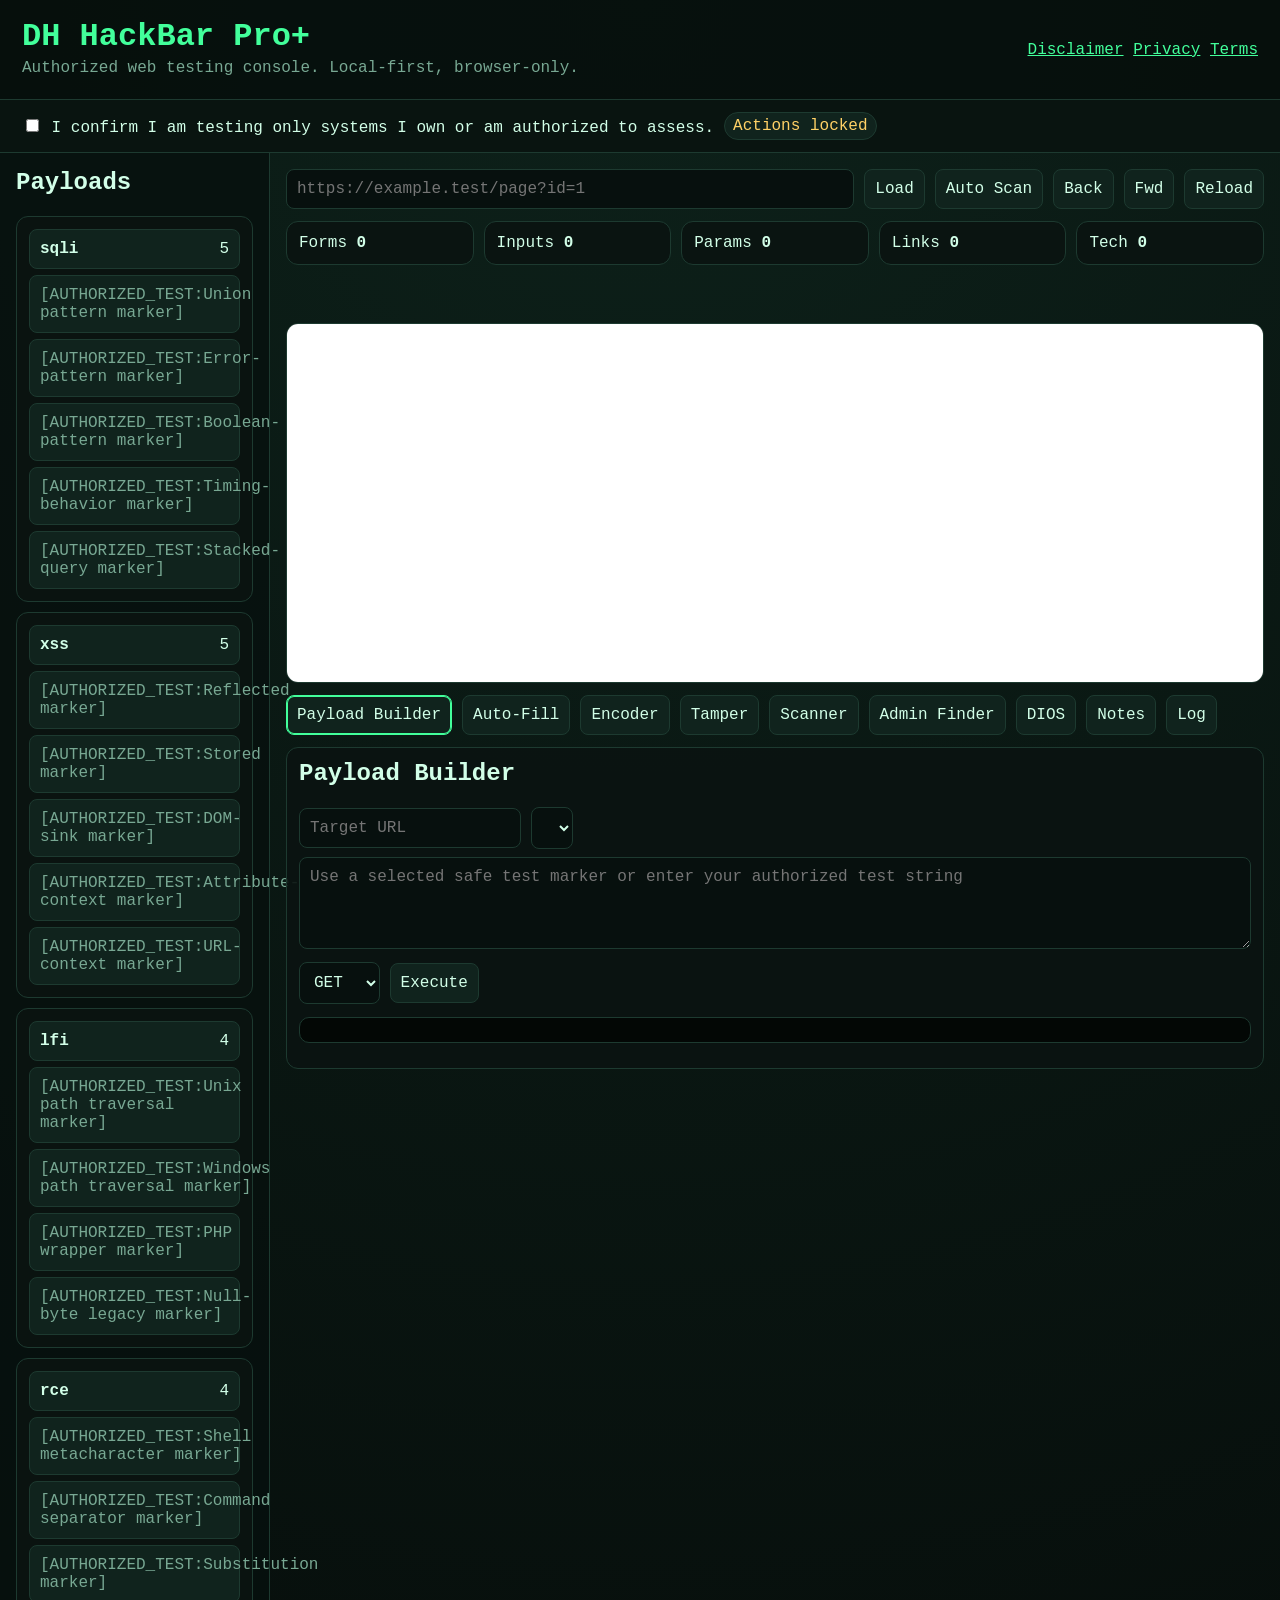
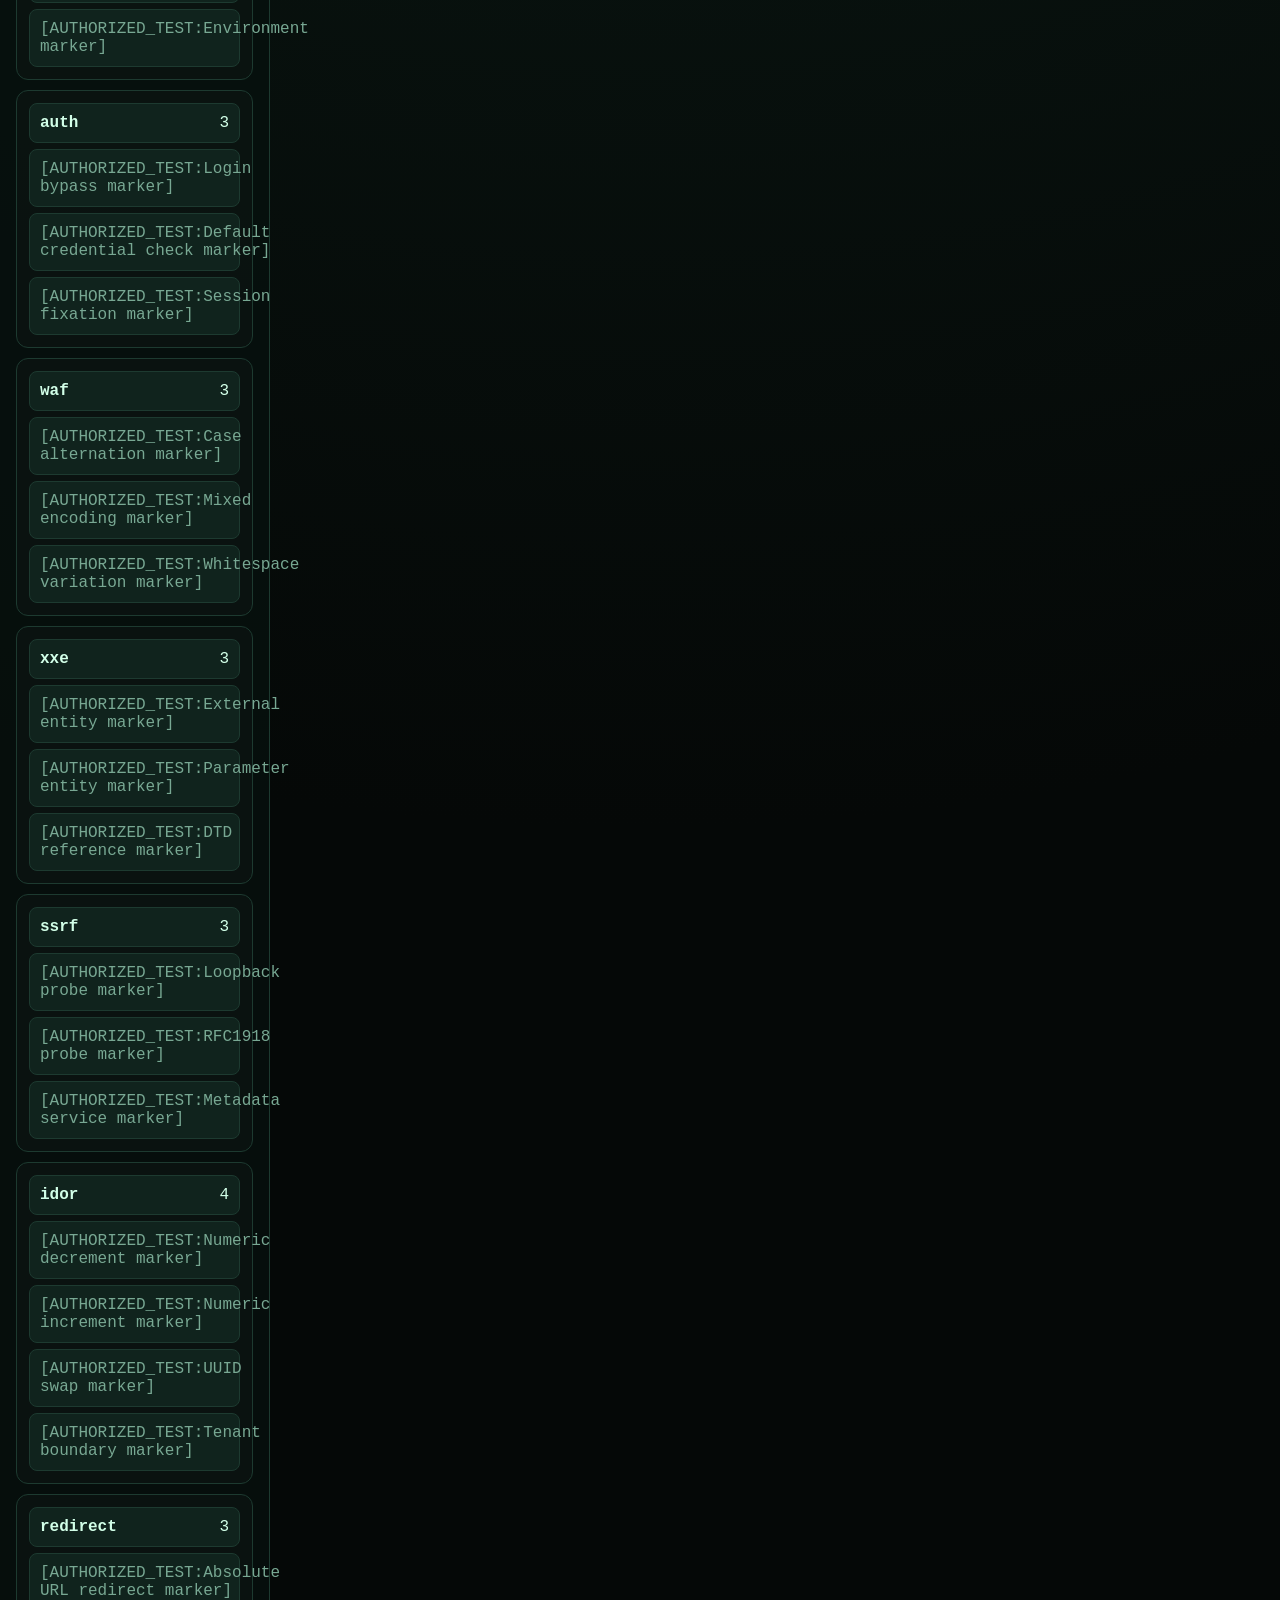
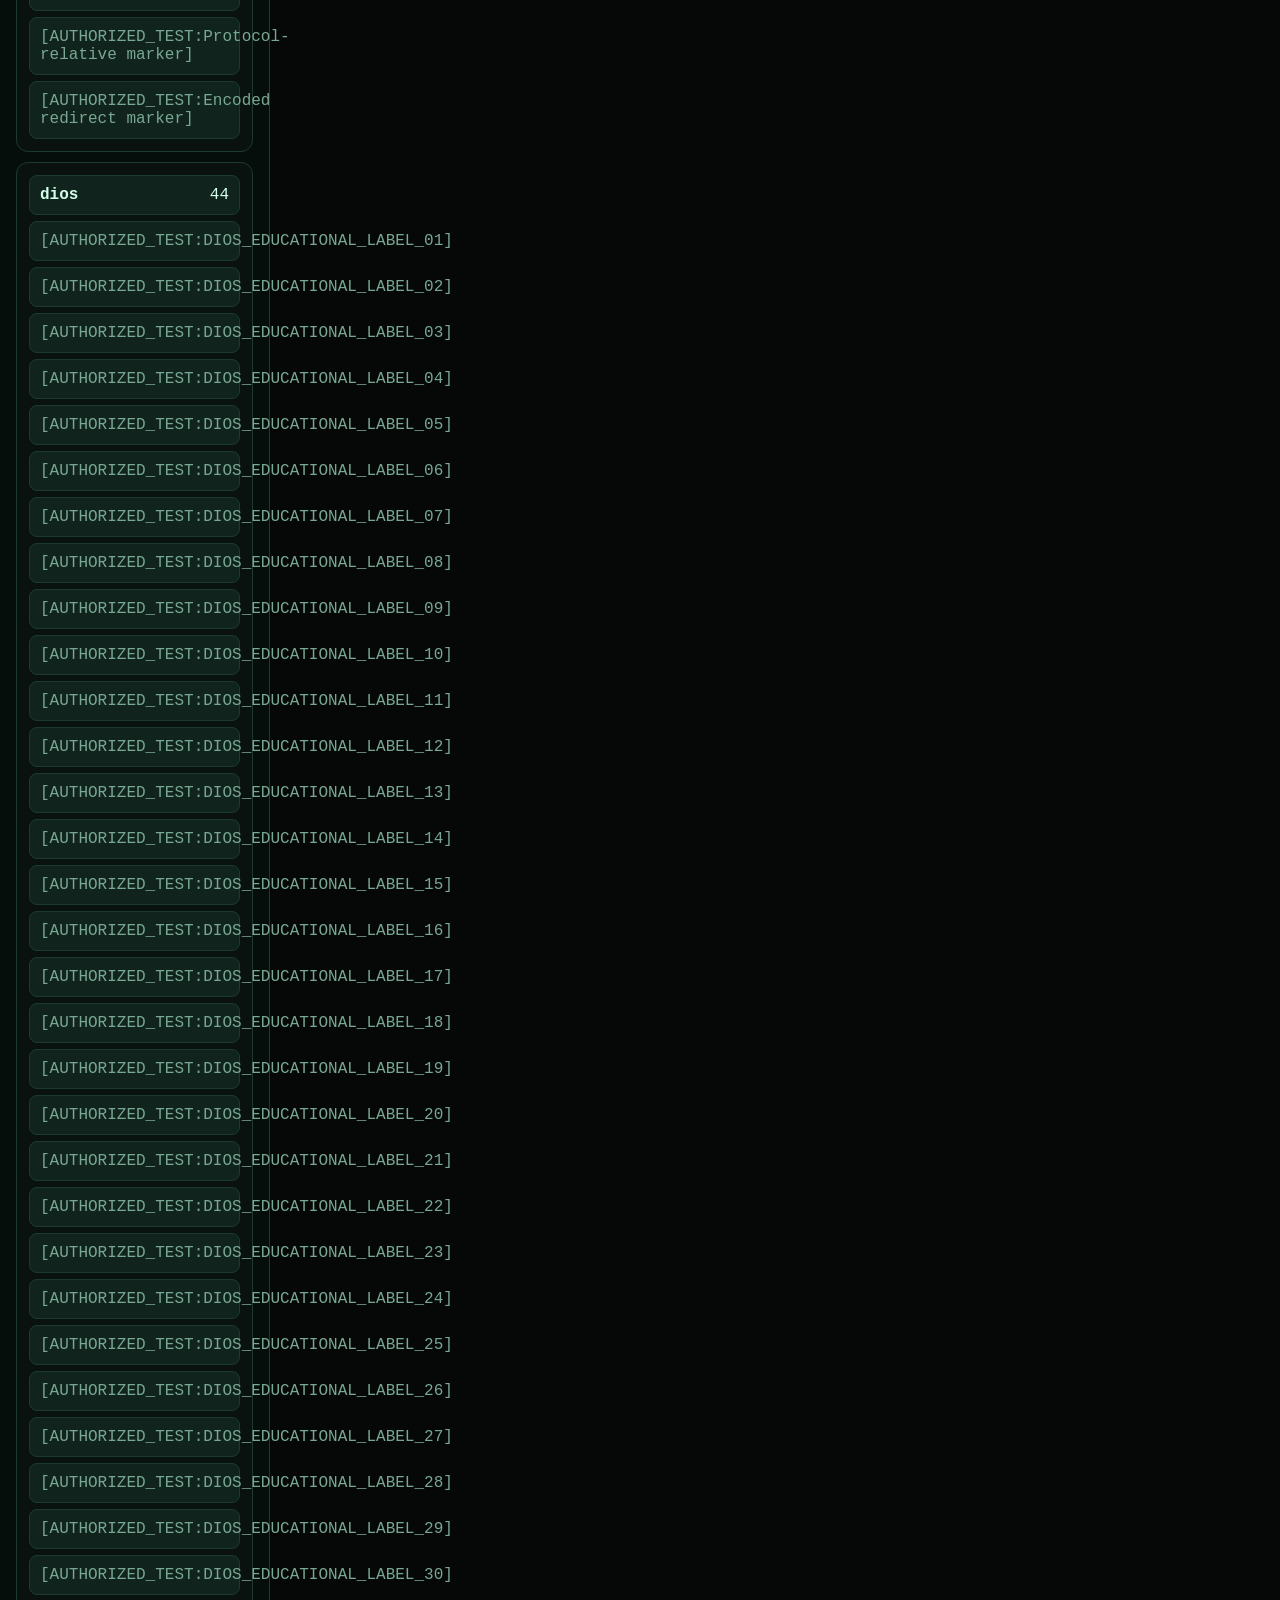
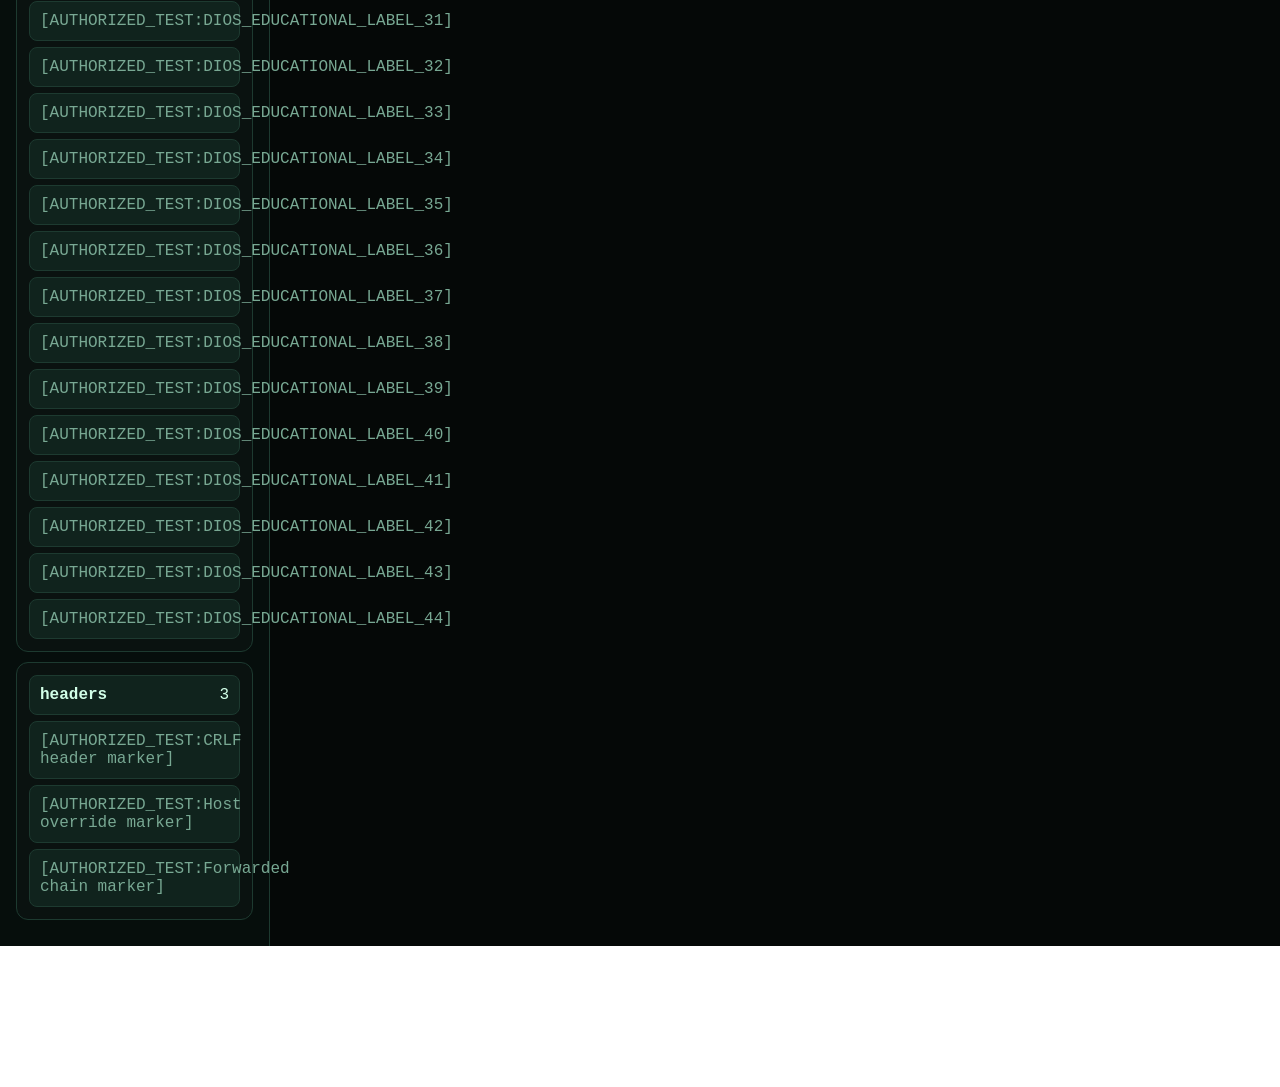
==== index.html @ 28a416cf "Flatten project directory and update README usage terms" ====
<!doctype html>
<html lang="en">
<head>
  <meta charset="utf-8" />
  <meta name="viewport" content="width=device-width, initial-scale=1" />
  <title>DH HackBar Pro+ — Authorized Testing Console</title>
  <link rel="stylesheet" href="css/app.css" />
</head>
<body>
  <header class="app-header">
    <div>
      <h1>DH HackBar Pro+</h1>
      <p>Authorized web testing console. Local-first, browser-only.</p>
    </div>
    <nav>
      <a href="pages/disclaimer.html" target="_blank">Disclaimer</a>
      <a href="pages/privacy.html" target="_blank">Privacy</a>
      <a href="pages/terms.html" target="_blank">Terms</a>
    </nav>
  </header>

  <section class="consent-bar">
    <label><input id="authorizedToggle" type="checkbox" /> I confirm I am testing only systems I own or am authorized to assess.</label>
    <span id="consentState" class="tag warn">Actions locked</span>
  </section>

  <main class="layout">
    <aside class="sidebar">
      <h2>Payloads</h2>
      <div id="payloadCategories"></div>
    </aside>

    <section class="workspace">
      <div class="toolbar">
        <input id="urlInput" type="url" placeholder="https://example.test/page?id=1" />
        <button id="loadBtn">Load</button>
        <button id="scanBtn">Auto Scan</button>
        <button id="backBtn">Back</button>
        <button id="fwdBtn">Fwd</button>
        <button id="reloadBtn">Reload</button>
      </div>

      <div class="status-grid">
        <span>Forms <b id="countForms">0</b></span>
        <span>Inputs <b id="countInputs">0</b></span>
        <span>Params <b id="countParams">0</b></span>
        <span>Links <b id="countLinks">0</b></span>
        <span>Tech <b id="countTech">0</b></span>
      </div>

      <div id="detectedBar" class="detected-bar"></div>

      <section class="browser-wrap">
        <iframe id="browserFrame" sandbox="allow-forms allow-scripts allow-same-origin" title="Browser frame"></iframe>
        <div id="scanOverlay" class="overlay hidden">Scanning…</div>
      </section>

      <section class="tabs">
        <button data-tab="payloadBuilder" class="active">Payload Builder</button>
        <button data-tab="autoFill">Auto-Fill</button>
        <button data-tab="encoder">Encoder</button>
        <button data-tab="tamper">Tamper</button>
        <button data-tab="scanner">Scanner</button>
        <button data-tab="adminFinder">Admin Finder</button>
        <button data-tab="dios">DIOS</button>
        <button data-tab="notes">Notes</button>
        <button data-tab="logPanel">Log</button>
      </section>

      <section id="payloadBuilder" class="panel active">
        <h2>Payload Builder</h2>
        <input id="builderUrl" placeholder="Target URL" />
        <select id="paramSelect"></select>
        <textarea id="payloadInput" placeholder="Use a selected safe test marker or enter your authorized test string"></textarea>
        <select id="methodSelect"><option>GET</option><option>POST</option></select>
        <button id="executePayloadBtn">Execute</button>
        <pre id="builderOutput"></pre>
      </section>

      <section id="autoFill" class="panel">
        <h2>Auto-Fill Targets</h2>
        <div id="formsList"></div>
        <div id="paramsList"></div>
      </section>

      <section id="encoder" class="panel">
        <h2>Encoder / Decoder</h2>
        <textarea id="encoderInput" placeholder="Input"></textarea>
        <div class="button-row" id="encoderButtons"></div>
        <textarea id="encoderOutput" placeholder="Output" readonly></textarea>
      </section>

      <section id="tamper" class="panel">
        <h2>Tamper Headers</h2>
        <select id="uaSelect"><option value="">Default browser UA</option><option>Mozilla/5.0 AuthorizedTester</option><option>DH-HackBar-Pro-Plus/1.0</option></select>
        <input id="refererInput" placeholder="Referer" />
        <input id="cookieInput" placeholder="Cookie" />
        <input id="xffInput" placeholder="X-Forwarded-For" />
        <div id="customHeaders"></div>
        <button id="addHeaderBtn">Add custom header</button>
        <button id="saveTamperBtn">Save tamper state</button>
      </section>

      <section id="scanner" class="panel">
        <h2>Scanner</h2>
        <progress id="scanProgress" value="0" max="100"></progress>
        <button id="fuzzBtn">Fuzz selected param with safe markers</button>
        <ul id="findingsList"></ul>
      </section>

      <section id="adminFinder" class="panel">
        <h2>Admin Finder</h2>
        <input id="adminBaseUrl" placeholder="https://example.test" />
        <button id="adminStartBtn">Start authorized path check</button>
        <ul id="adminResults"></ul>
      </section>

      <section id="dios" class="panel">
        <h2>DIOS Library</h2>
        <p class="muted">This build includes non-executing educational labels rather than live dump queries.</p>
        <div id="diosList"></div>
      </section>

      <section id="notes" class="panel">
        <h2>Notes</h2>
        <input id="noteTitle" placeholder="Title" />
        <textarea id="noteContent" placeholder="Observation notes"></textarea>
        <button id="saveNoteBtn">Save Note</button>
        <button id="exportNotesBtn">Export Notes</button>
        <div id="notesList"></div>
      </section>

      <section id="logPanel" class="panel">
        <h2>Activity Log</h2>
        <button id="clearLogBtn">Clear</button>
        <button id="exportLogBtn">Export</button>
        <pre id="log"></pre>
      </section>
    </section>
  </main>

  <script src="js/logger.js"></script>
  <script src="js/payloads.js"></script>
  <script src="js/encoder.js"></script>
  <script src="js/core.js"></script>
  <script src="js/tamper.js"></script>
  <script src="js/scanner.js"></script>
  <script src="js/admin-finder.js"></script>
  <script src="js/notes.js"></script>
</body>
</html>
---- css/app.css ----
:root{--bg:#050807;--panel:#0b1311;--panel2:#111b18;--text:#d2ffe8;--muted:#78a893;--accent:#42ff9b;--warn:#ffd166;--err:#ff5c7a;--ok:#61e294;--line:#1d3a30}*{box-sizing:border-box}body{margin:0;background:radial-gradient(circle at top,#0d211a,#050807 42%);color:var(--text);font-family:ui-monospace,SFMono-Regular,Menlo,Consolas,monospace}button,input,textarea,select{font:inherit;border:1px solid var(--line);border-radius:8px;background:#07100e;color:var(--text);padding:10px}button{cursor:pointer;background:#10231d}button:hover,.tabs button.active{border-color:var(--accent);box-shadow:0 0 0 1px var(--accent) inset}.app-header,.consent-bar,.toolbar,.status-grid,.tabs{display:flex;gap:10px;align-items:center}.app-header{justify-content:space-between;padding:18px 22px;border-bottom:1px solid var(--line);background:rgba(6,13,11,.8)}h1{margin:0;color:var(--accent)}h2{margin-top:0}.app-header p{margin:4px 0;color:var(--muted)}a{color:var(--accent)}.consent-bar{padding:12px 22px;background:#091410;border-bottom:1px solid var(--line)}.tag{padding:4px 8px;border-radius:99px;background:#10231d;border:1px solid var(--line)}.warn{color:var(--warn)}.layout{display:grid;grid-template-columns:270px 1fr;min-height:calc(100vh - 108px)}.sidebar{border-right:1px solid var(--line);padding:16px;background:rgba(7,16,14,.82)}.workspace{padding:16px;min-width:0}.toolbar input{flex:1}.status-grid{display:grid;grid-template-columns:repeat(5,1fr);margin:12px 0}.status-grid span,.panel,.browser-wrap,.sidebar .cat{background:rgba(11,19,17,.9);border:1px solid var(--line);border-radius:12px;padding:12px}.detected-bar{display:flex;gap:8px;flex-wrap:wrap;min-height:34px}.browser-wrap{position:relative;height:360px;margin:12px 0;padding:0;overflow:hidden}iframe{width:100%;height:100%;border:0;background:#fff}.overlay{position:absolute;inset:0;display:grid;place-items:center;background:rgba(0,0,0,.72);font-size:28px;color:var(--accent)}.hidden{display:none}.tabs{flex-wrap:wrap;margin-bottom:12px}.panel{display:none;margin-bottom:16px}.panel.active{display:block}textarea{width:100%;min-height:92px;margin:8px 0}pre{white-space:pre-wrap;background:#030705;border:1px solid var(--line);border-radius:10px;padding:12px;max-height:260px;overflow:auto}.cat{margin-bottom:10px}.cat button{width:100%;display:flex;justify-content:space-between}.payload-item{display:block;width:100%;text-align:left;margin-top:6px;color:var(--muted)}.button-row{display:flex;gap:8px;flex-wrap:wrap}.muted{color:var(--muted)}ul{padding-left:22px}.success{color:var(--ok)}.error{color:var(--err)}.info{color:var(--muted)}.custom-header-row{display:grid;grid-template-columns:1fr 1fr auto;gap:8px;margin:8px 0}@media(max-width:900px){.layout{grid-template-columns:1fr}.sidebar{border-right:0;border-bottom:1px solid var(--line)}.status-grid{grid-template-columns:1fr 1fr}.app-header{display:block}}
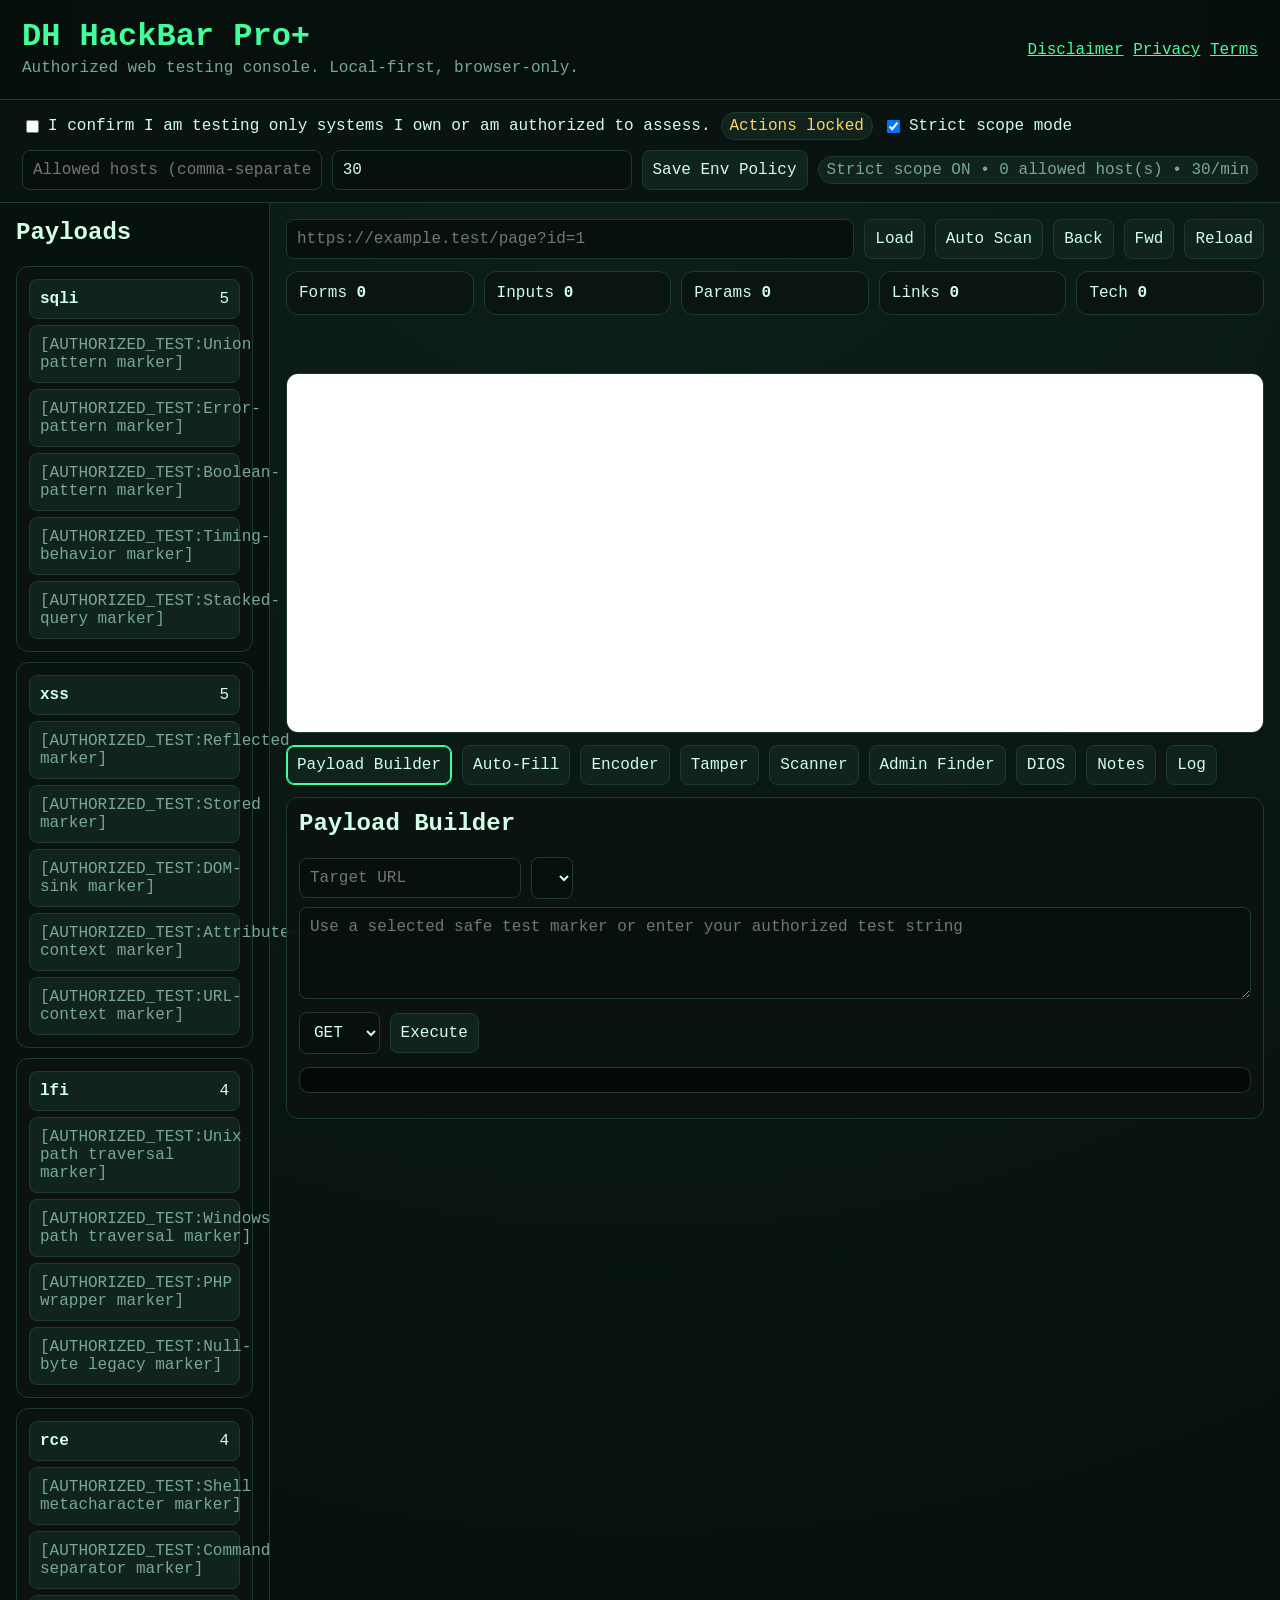
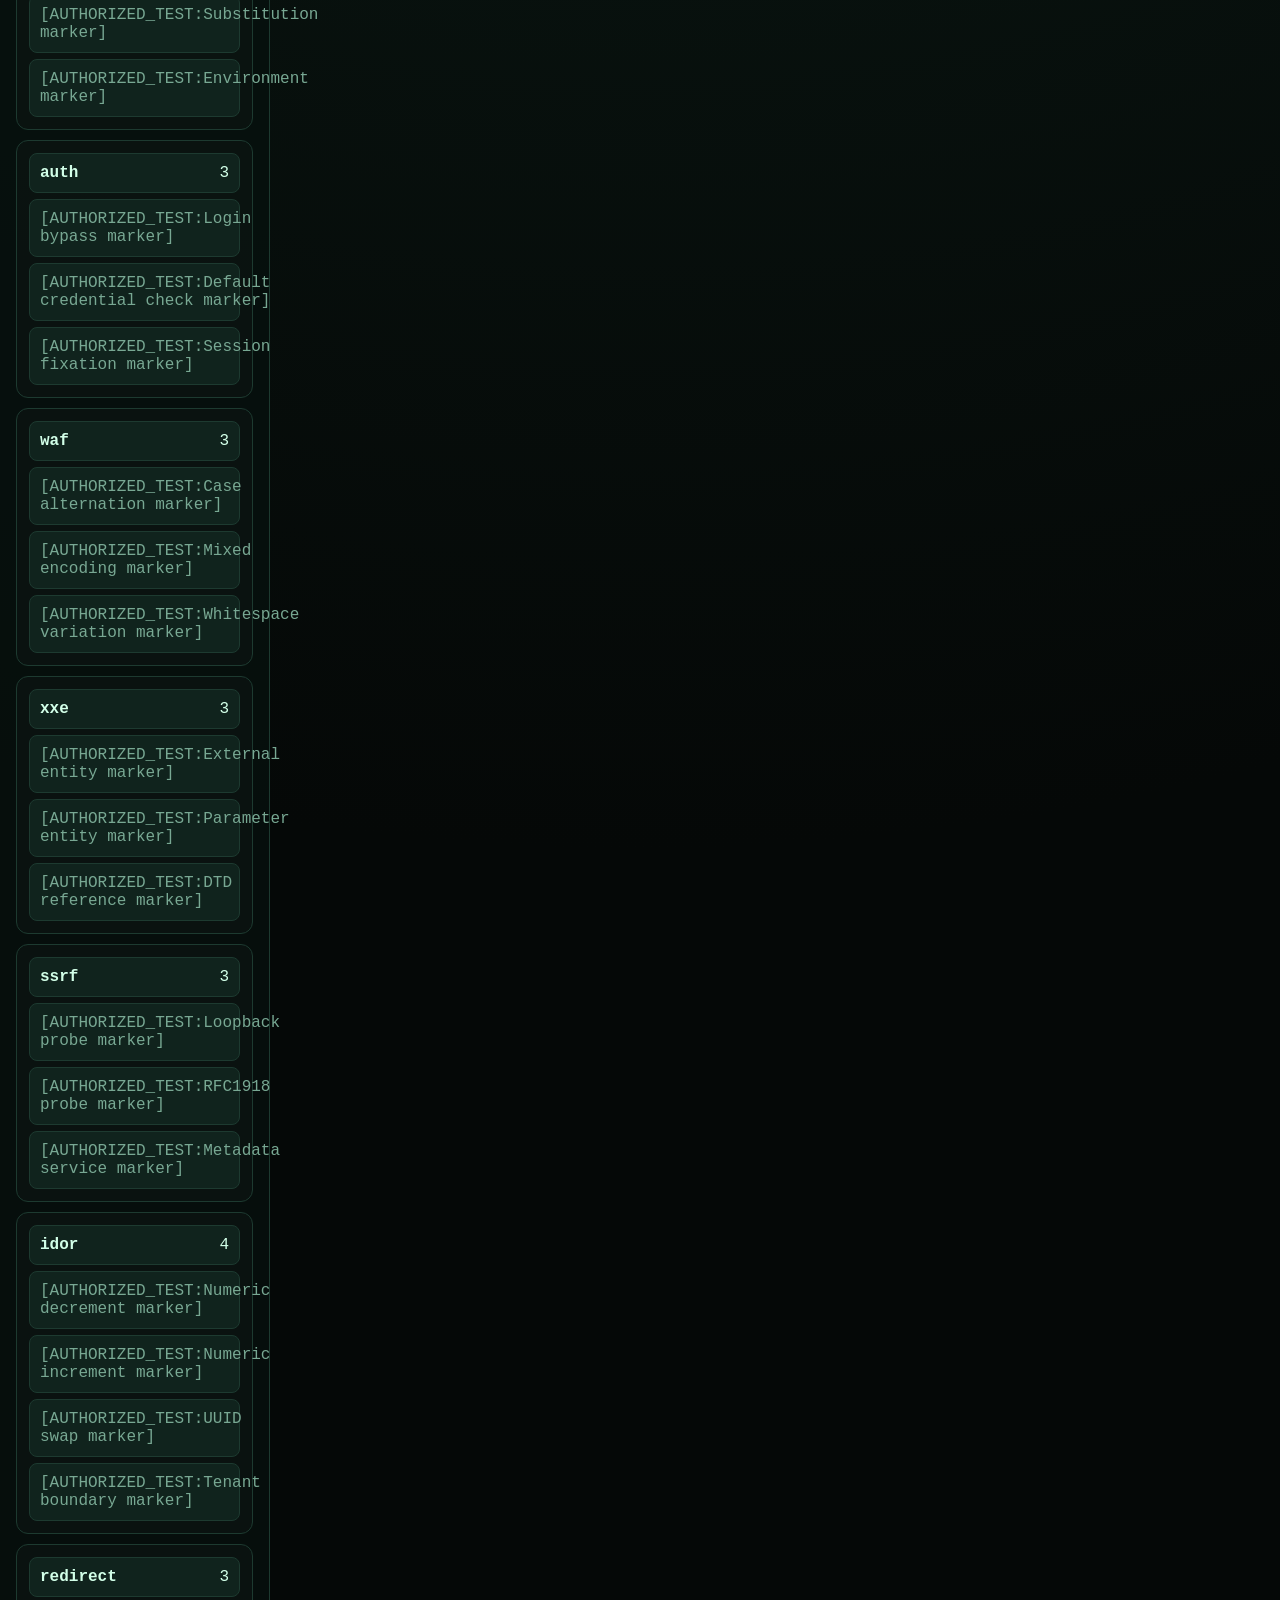
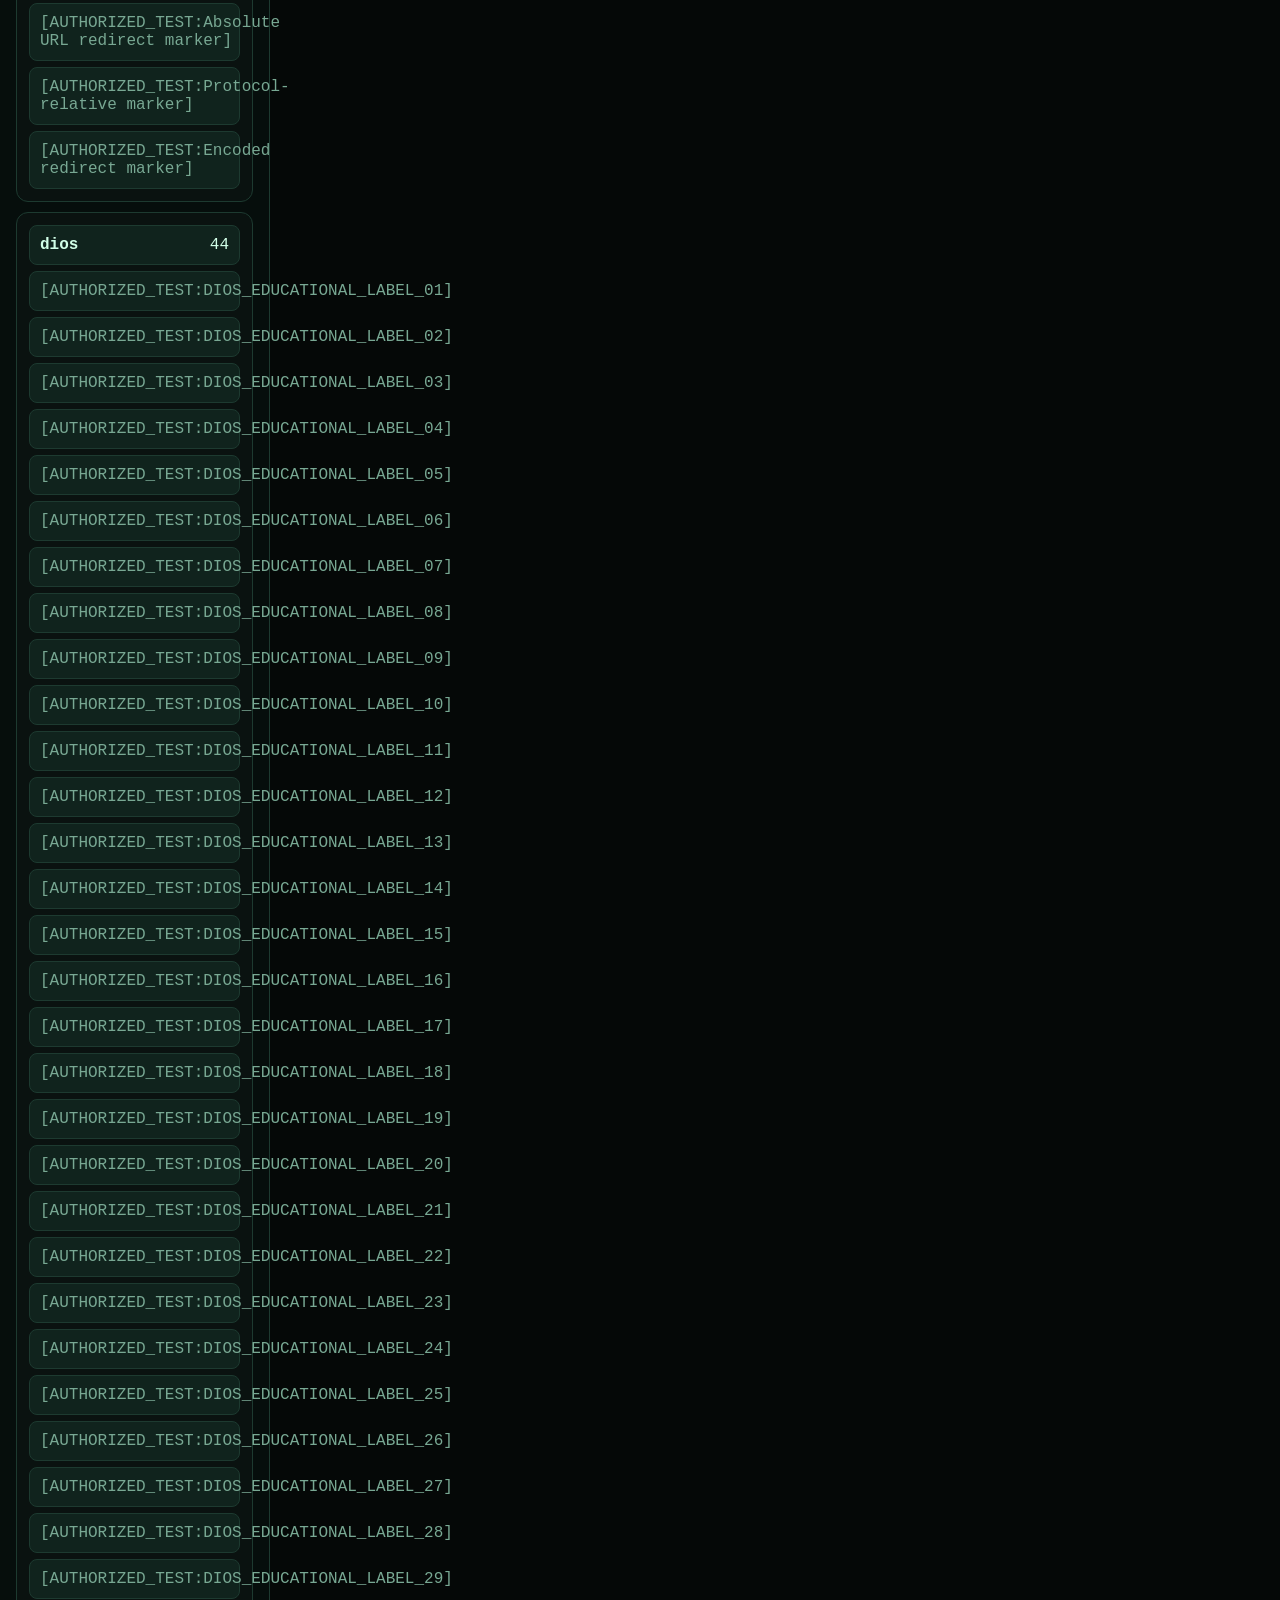
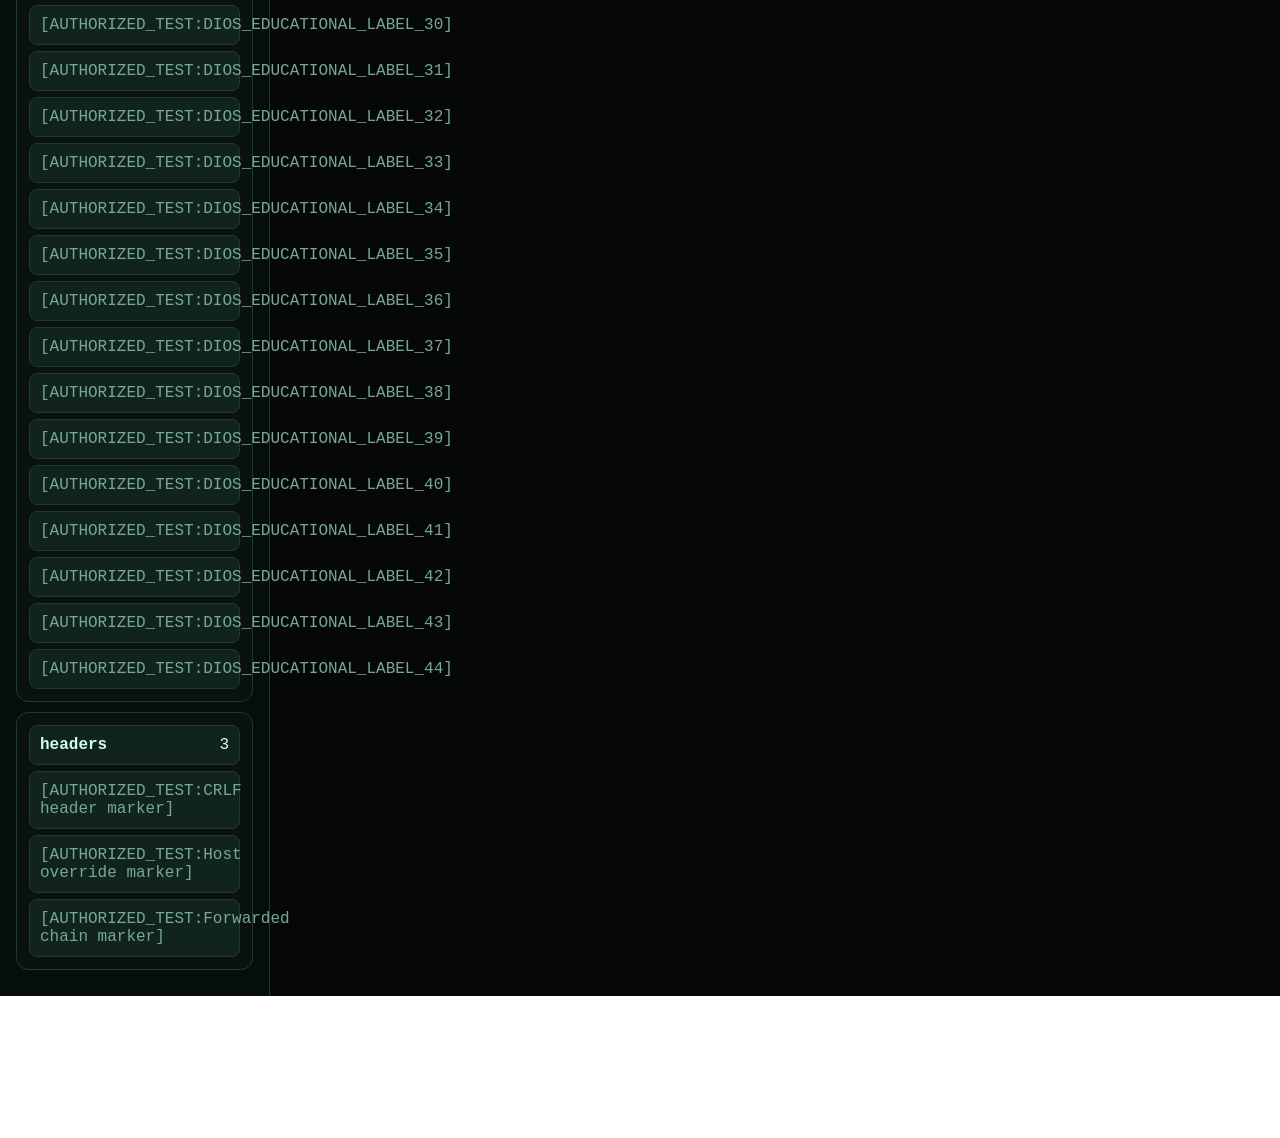
==== commit f2fd715c: "Add strict controlled-environment policy controls and enforcement" ====
--- a/index.html
+++ b/index.html
@@ -22,6 +22,11 @@
   <section class="consent-bar">
     <label><input id="authorizedToggle" type="checkbox" /> I confirm I am testing only systems I own or am authorized to assess.</label>
     <span id="consentState" class="tag warn">Actions locked</span>
+    <label><input id="strictModeToggle" type="checkbox" checked /> Strict scope mode</label>
+    <input id="allowedHostsInput" placeholder="Allowed hosts (comma-separated): example.test, staging.example.test" />
+    <input id="rpmLimitInput" type="number" min="5" max="600" value="30" placeholder="Req/min" />
+    <button id="saveEnvBtn">Save Env Policy</button>
+    <span id="envState" class="tag info">Strict scope ON</span>
   </section>
 
   <main class="layout">
--- a/css/app.css
+++ b/css/app.css
@@ -1 +1,3 @@
 :root{--bg:#050807;--panel:#0b1311;--panel2:#111b18;--text:#d2ffe8;--muted:#78a893;--accent:#42ff9b;--warn:#ffd166;--err:#ff5c7a;--ok:#61e294;--line:#1d3a30}*{box-sizing:border-box}body{margin:0;background:radial-gradient(circle at top,#0d211a,#050807 42%);color:var(--text);font-family:ui-monospace,SFMono-Regular,Menlo,Consolas,monospace}button,input,textarea,select{font:inherit;border:1px solid var(--line);border-radius:8px;background:#07100e;color:var(--text);padding:10px}button{cursor:pointer;background:#10231d}button:hover,.tabs button.active{border-color:var(--accent);box-shadow:0 0 0 1px var(--accent) inset}.app-header,.consent-bar,.toolbar,.status-grid,.tabs{display:flex;gap:10px;align-items:center}.app-header{justify-content:space-between;padding:18px 22px;border-bottom:1px solid var(--line);background:rgba(6,13,11,.8)}h1{margin:0;color:var(--accent)}h2{margin-top:0}.app-header p{margin:4px 0;color:var(--muted)}a{color:var(--accent)}.consent-bar{padding:12px 22px;background:#091410;border-bottom:1px solid var(--line)}.tag{padding:4px 8px;border-radius:99px;background:#10231d;border:1px solid var(--line)}.warn{color:var(--warn)}.layout{display:grid;grid-template-columns:270px 1fr;min-height:calc(100vh - 108px)}.sidebar{border-right:1px solid var(--line);padding:16px;background:rgba(7,16,14,.82)}.workspace{padding:16px;min-width:0}.toolbar input{flex:1}.status-grid{display:grid;grid-template-columns:repeat(5,1fr);margin:12px 0}.status-grid span,.panel,.browser-wrap,.sidebar .cat{background:rgba(11,19,17,.9);border:1px solid var(--line);border-radius:12px;padding:12px}.detected-bar{display:flex;gap:8px;flex-wrap:wrap;min-height:34px}.browser-wrap{position:relative;height:360px;margin:12px 0;padding:0;overflow:hidden}iframe{width:100%;height:100%;border:0;background:#fff}.overlay{position:absolute;inset:0;display:grid;place-items:center;background:rgba(0,0,0,.72);font-size:28px;color:var(--accent)}.hidden{display:none}.tabs{flex-wrap:wrap;margin-bottom:12px}.panel{display:none;margin-bottom:16px}.panel.active{display:block}textarea{width:100%;min-height:92px;margin:8px 0}pre{white-space:pre-wrap;background:#030705;border:1px solid var(--line);border-radius:10px;padding:12px;max-height:260px;overflow:auto}.cat{margin-bottom:10px}.cat button{width:100%;display:flex;justify-content:space-between}.payload-item{display:block;width:100%;text-align:left;margin-top:6px;color:var(--muted)}.button-row{display:flex;gap:8px;flex-wrap:wrap}.muted{color:var(--muted)}ul{padding-left:22px}.success{color:var(--ok)}.error{color:var(--err)}.info{color:var(--muted)}.custom-header-row{display:grid;grid-template-columns:1fr 1fr auto;gap:8px;margin:8px 0}@media(max-width:900px){.layout{grid-template-columns:1fr}.sidebar{border-right:0;border-bottom:1px solid var(--line)}.status-grid{grid-template-columns:1fr 1fr}.app-header{display:block}}
+
+.consent-bar input[type="url"],.consent-bar input[type="number"],.consent-bar input[type="text"],#allowedHostsInput{min-width:260px;flex:1}.consent-bar label{display:flex;align-items:center;gap:6px}.consent-bar{flex-wrap:wrap}
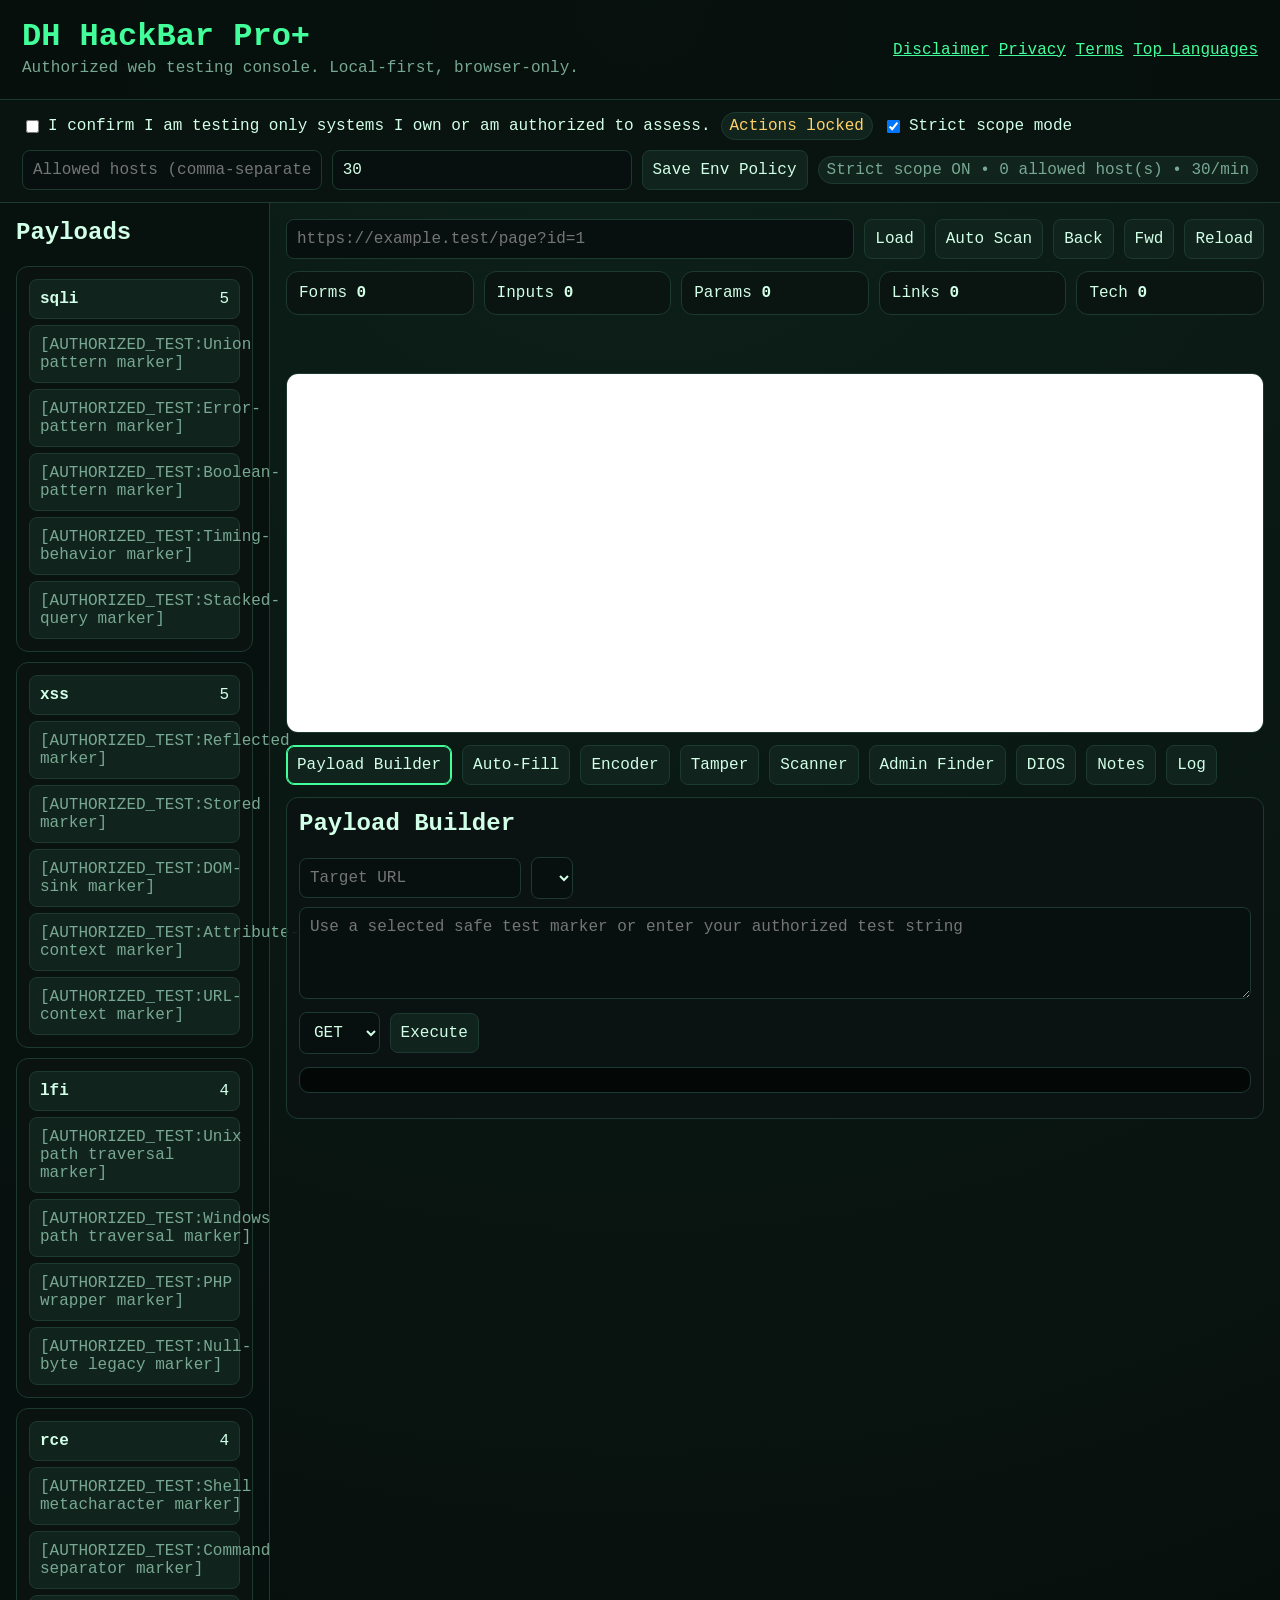
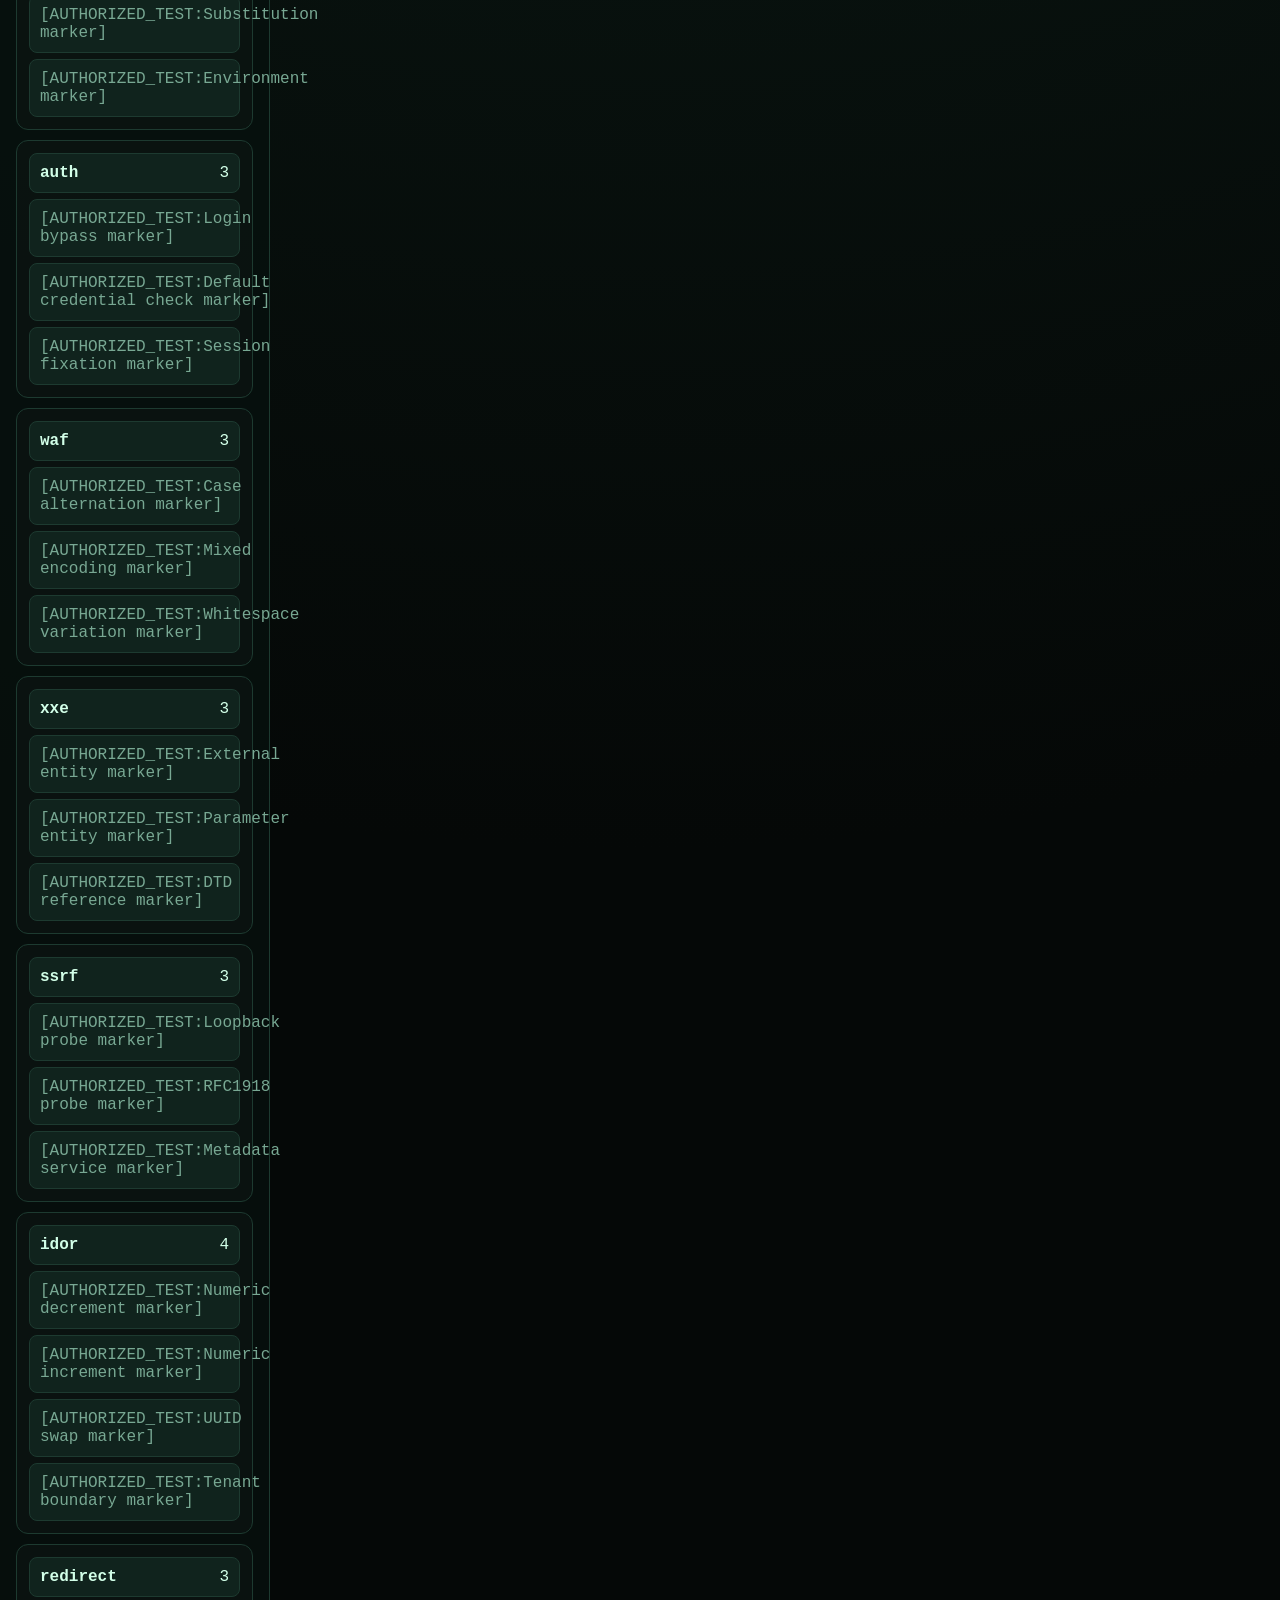
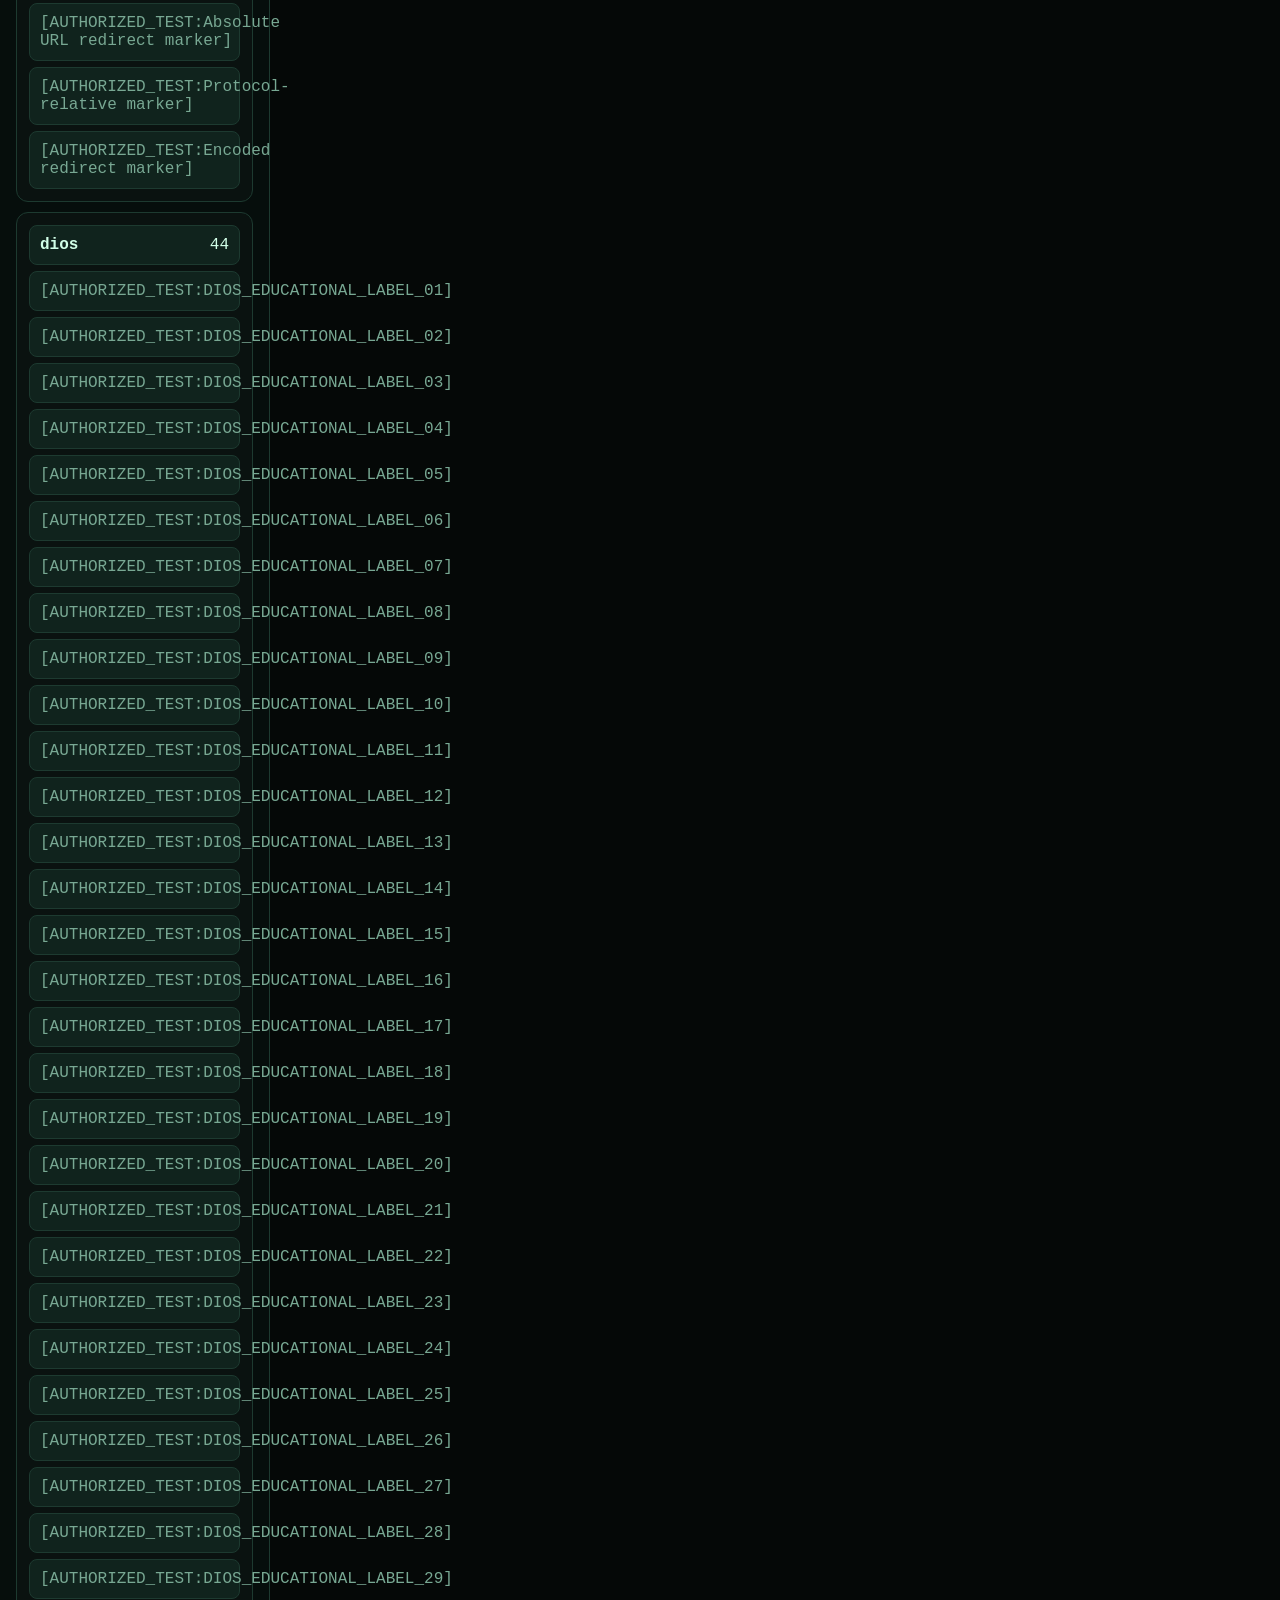
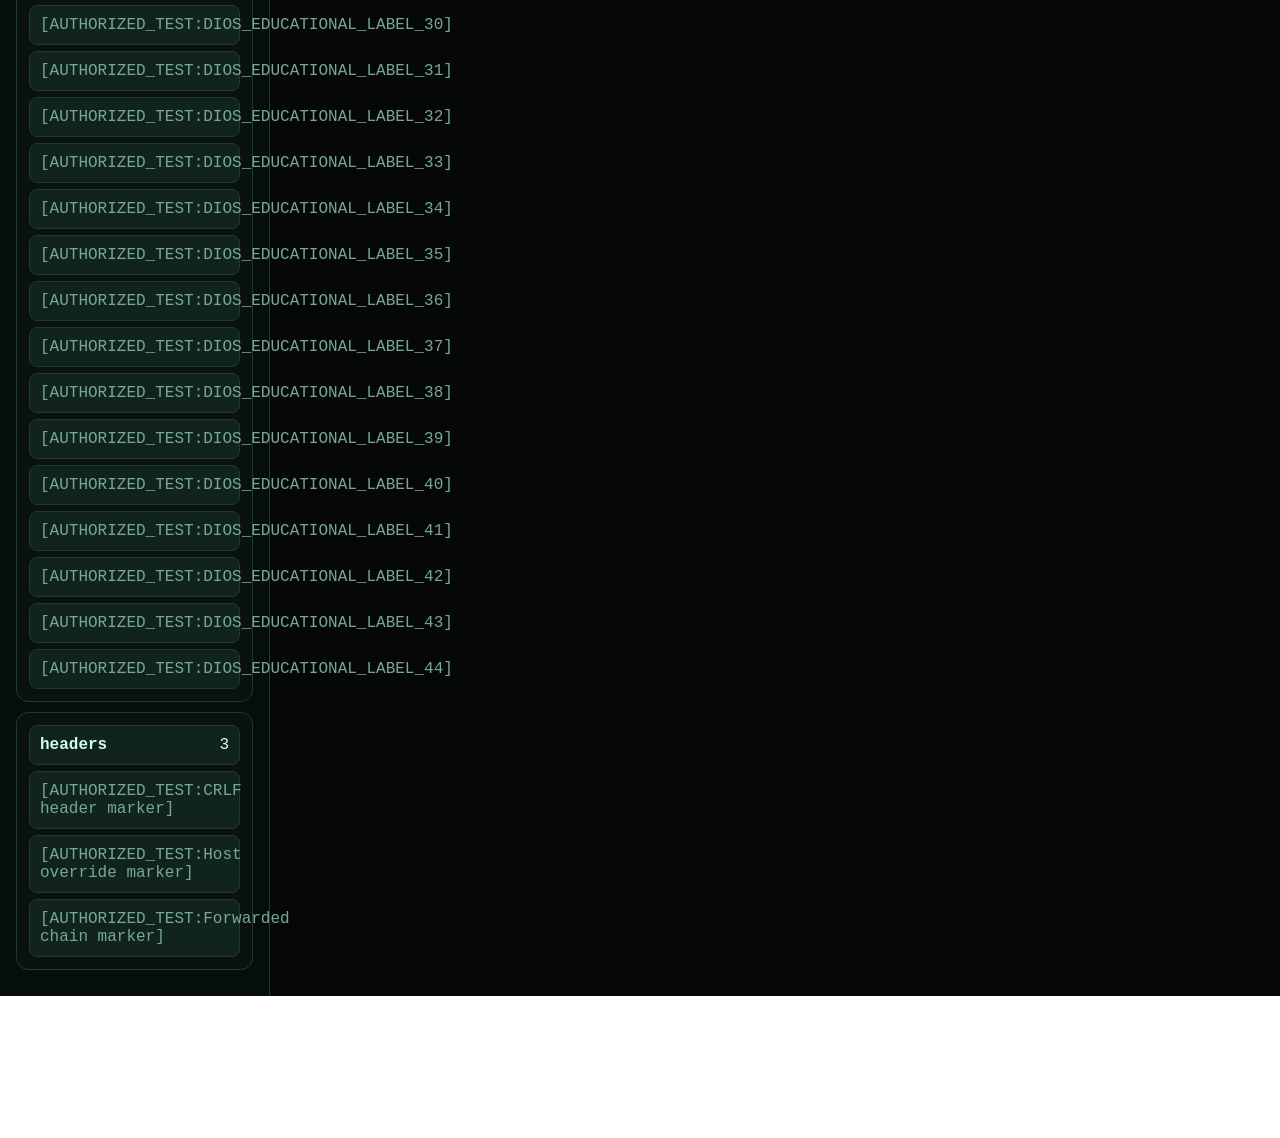
==== commit 99011ede: "Prepare Vercel deployment with clean routes and languages page" ====
--- a/index.html
+++ b/index.html
@@ -16,6 +16,7 @@
       <a href="pages/disclaimer.html" target="_blank">Disclaimer</a>
       <a href="pages/privacy.html" target="_blank">Privacy</a>
       <a href="pages/terms.html" target="_blank">Terms</a>
+      <a href="/languages" target="_blank">Top Languages</a>
     </nav>
   </header>
 
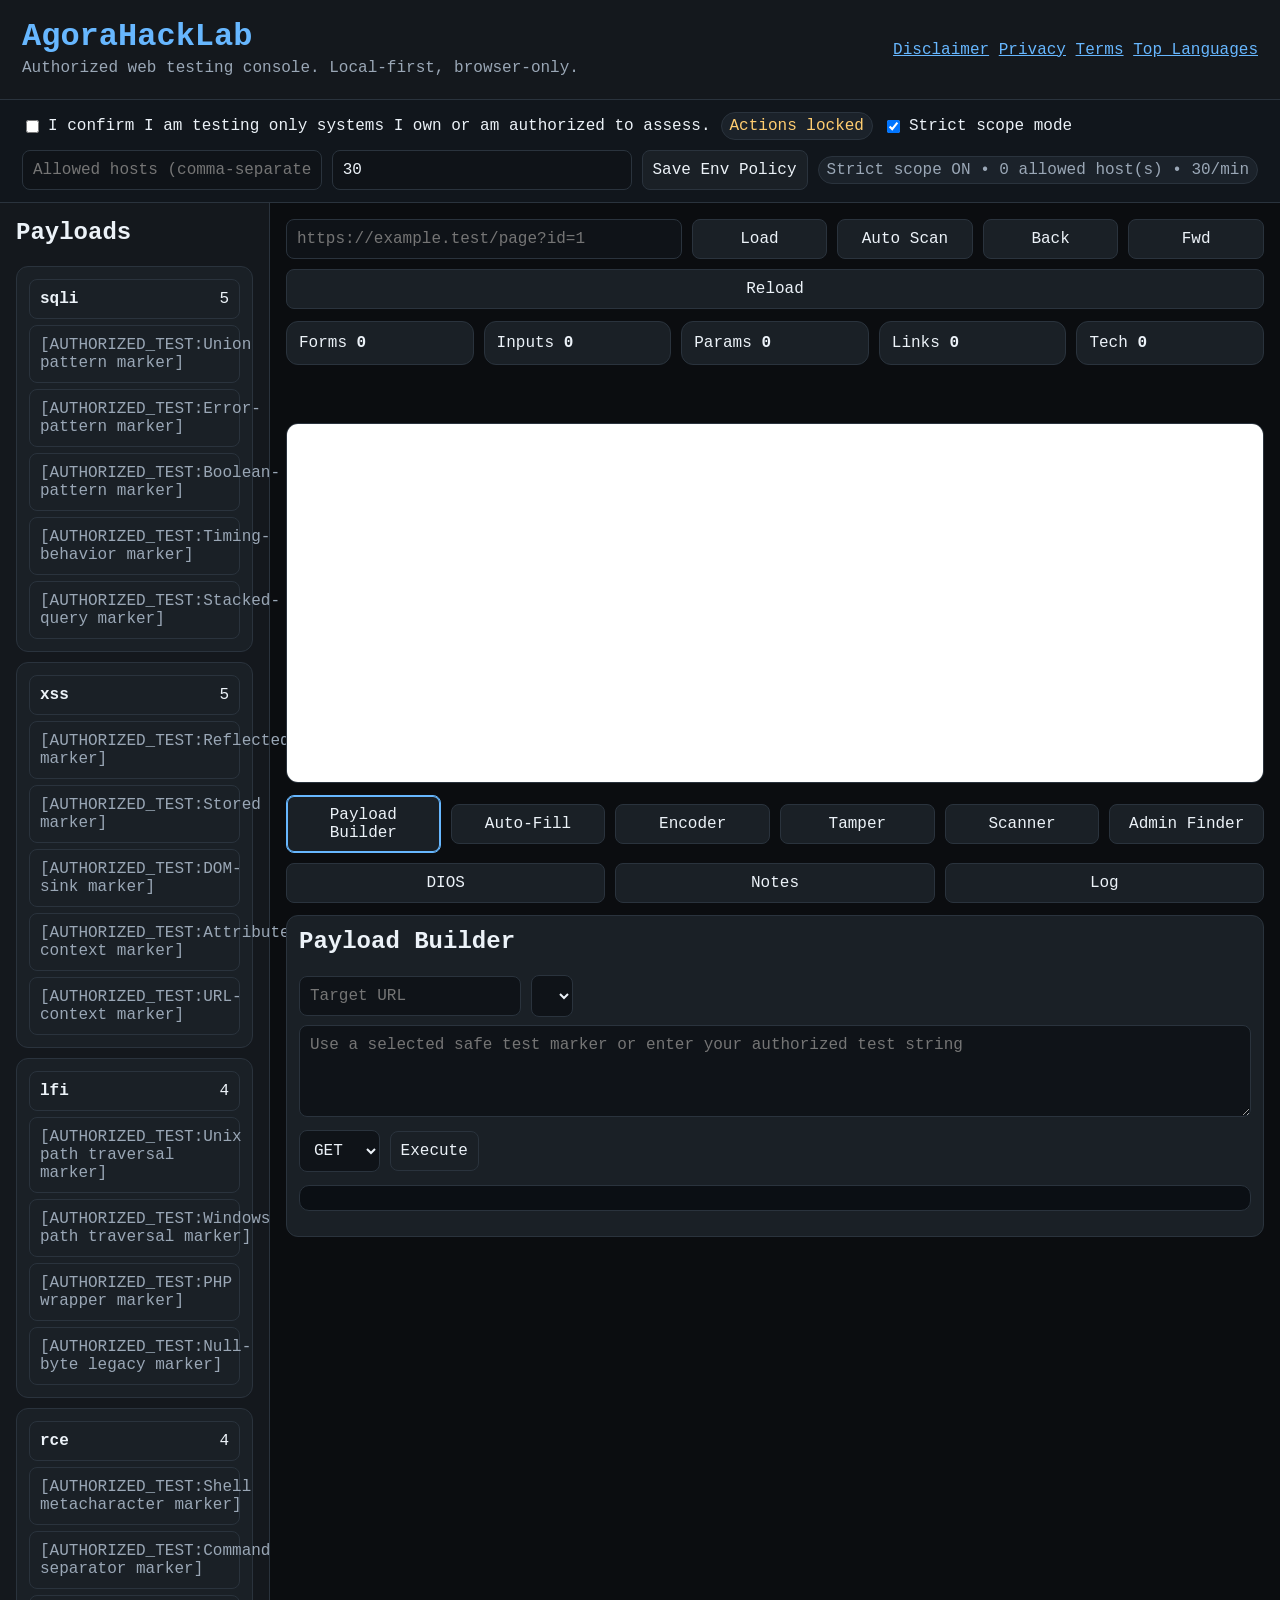
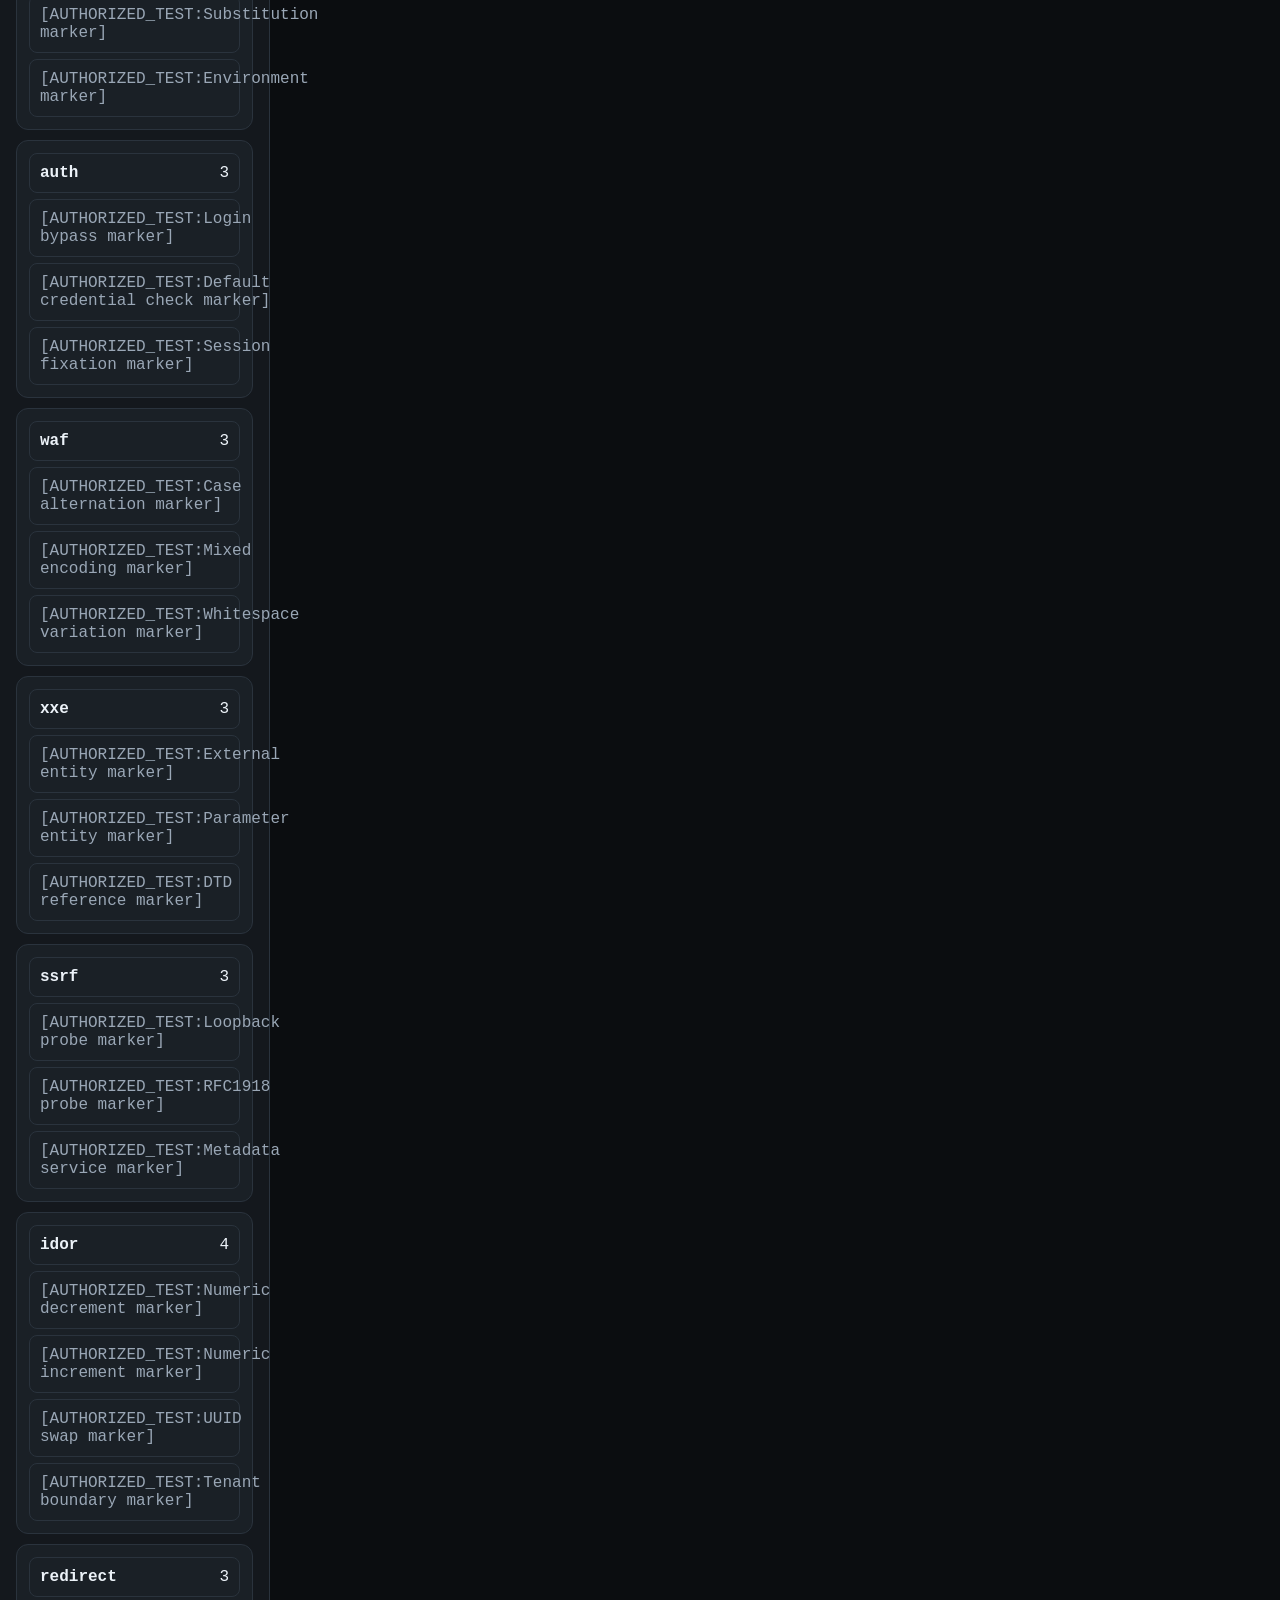
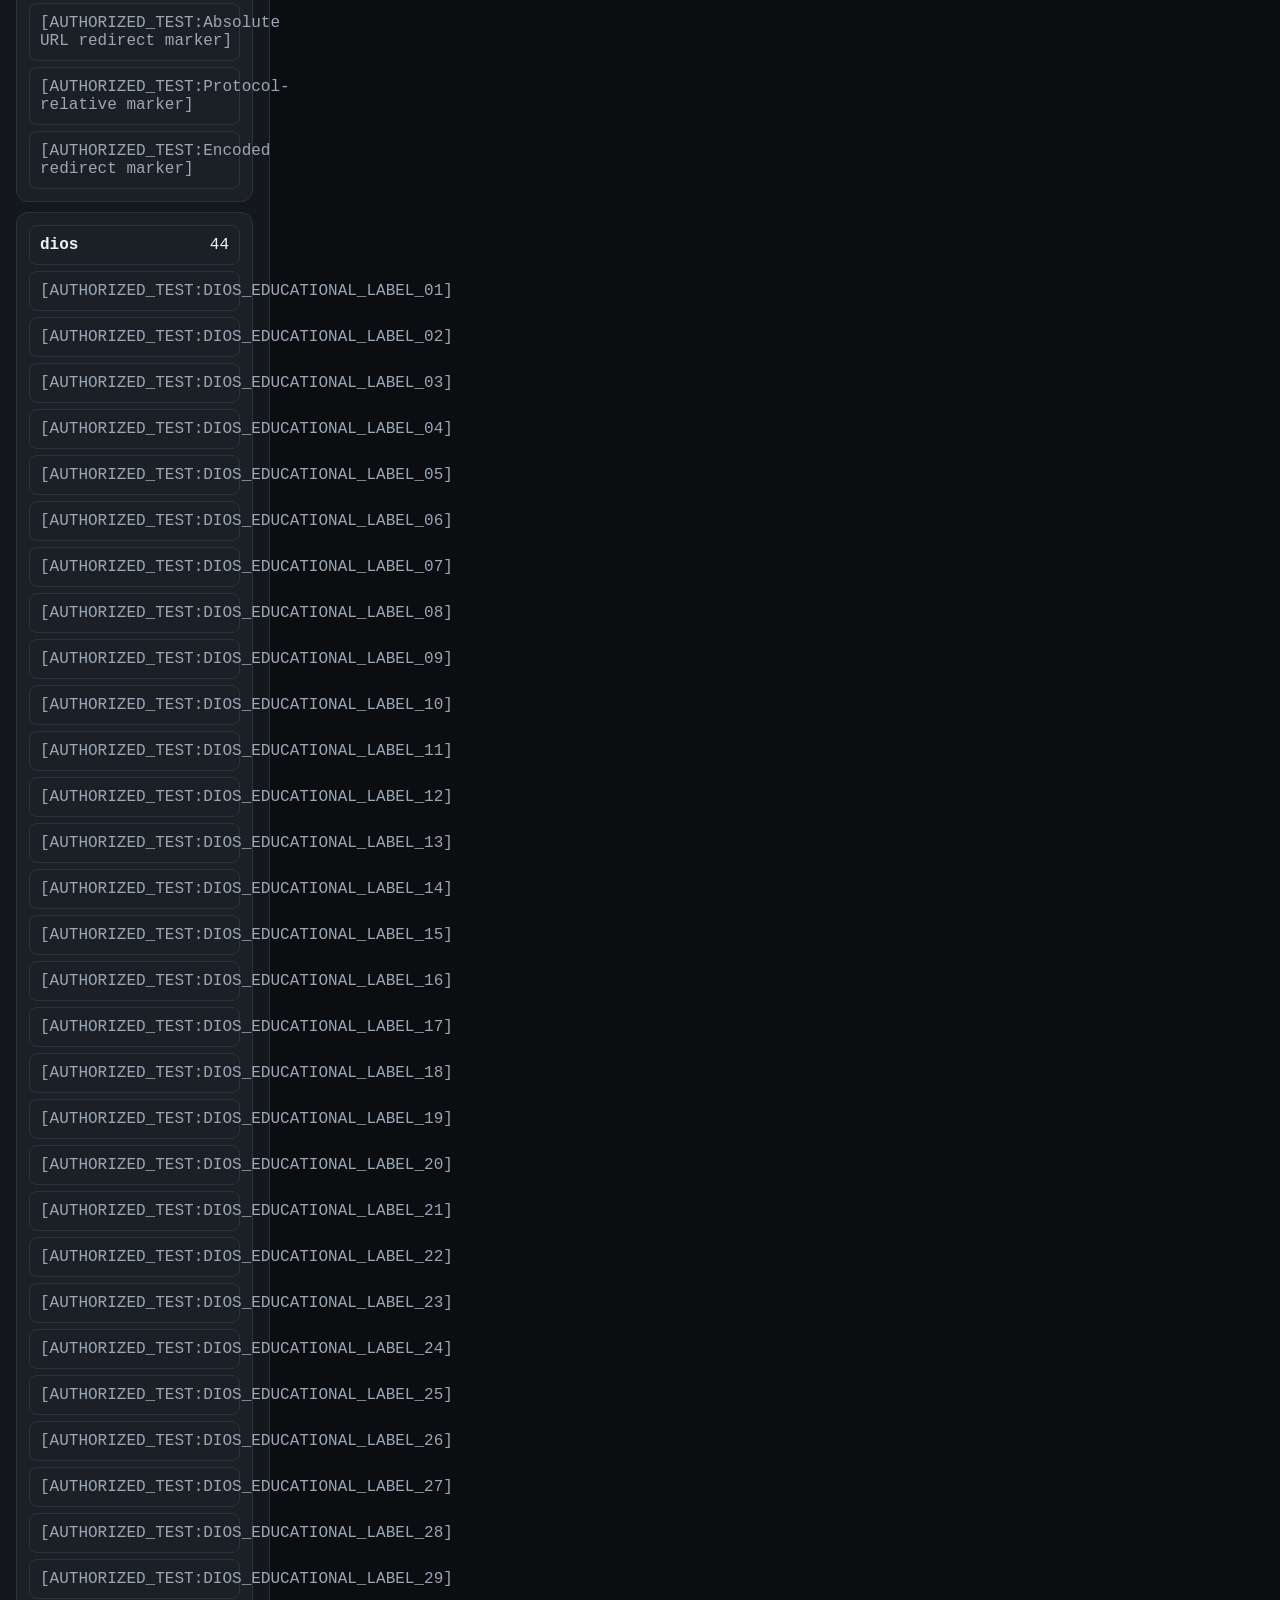
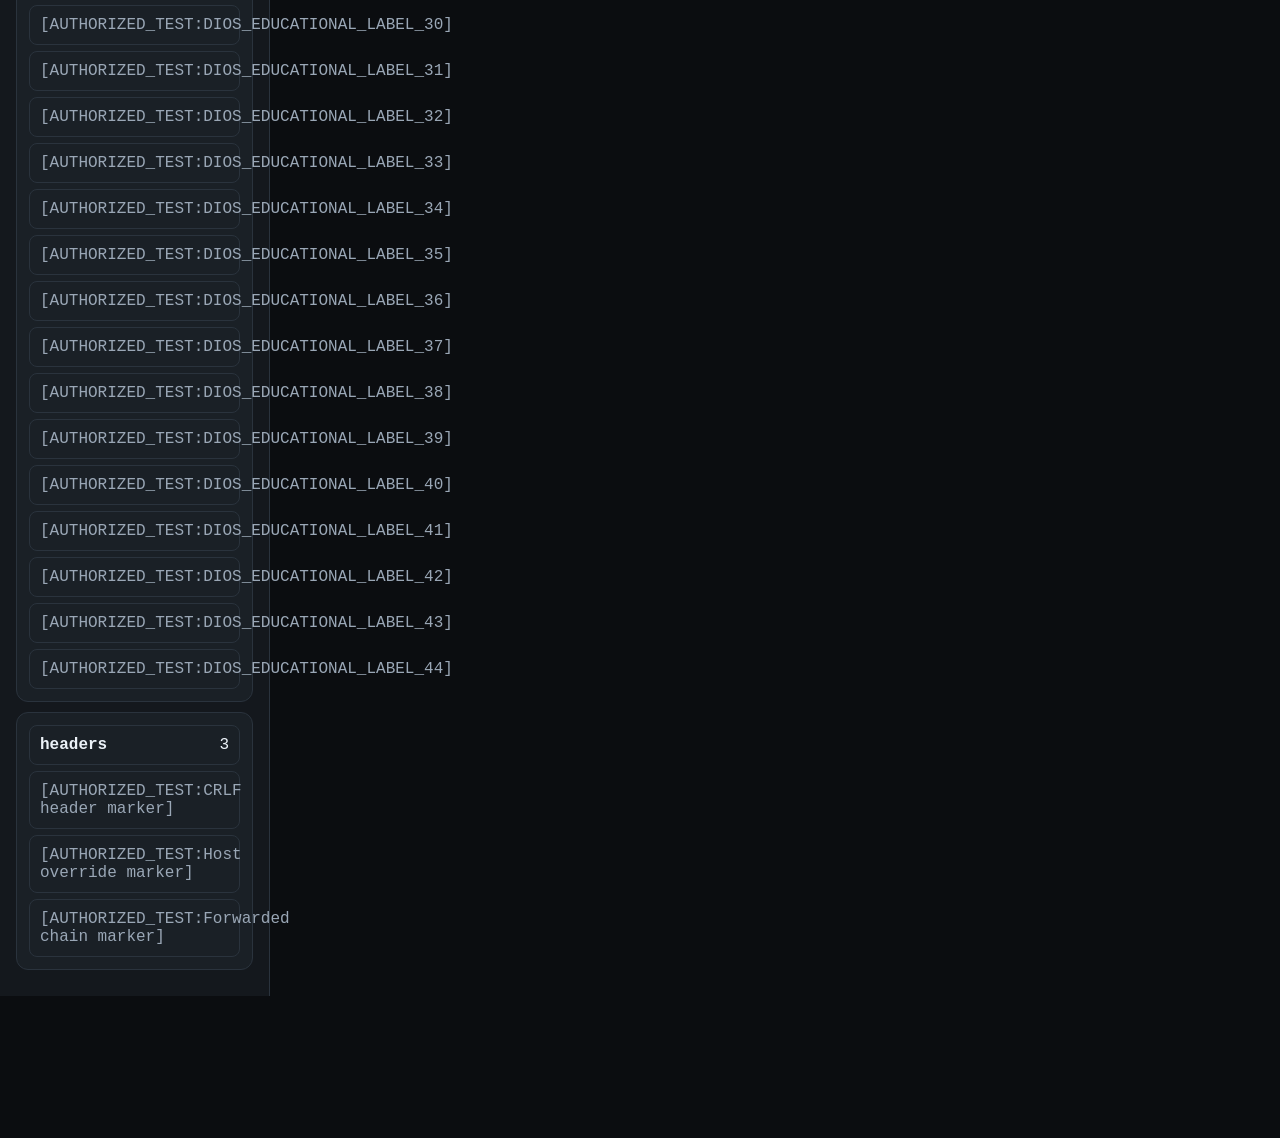
==== commit 2b74a1ed: "Rebrand to AgoraHackLab and improve mobile responsiveness" ====
--- a/index.html
+++ b/index.html
@@ -3,13 +3,13 @@
 <head>
   <meta charset="utf-8" />
   <meta name="viewport" content="width=device-width, initial-scale=1" />
-  <title>DH HackBar Pro+ — Authorized Testing Console</title>
+  <title>AgoraHackLab — Authorized Testing Console</title>
   <link rel="stylesheet" href="css/app.css" />
 </head>
 <body>
   <header class="app-header">
     <div>
-      <h1>DH HackBar Pro+</h1>
+      <h1>AgoraHackLab</h1>
       <p>Authorized web testing console. Local-first, browser-only.</p>
     </div>
     <nav>
@@ -98,7 +98,7 @@
 
       <section id="tamper" class="panel">
         <h2>Tamper Headers</h2>
-        <select id="uaSelect"><option value="">Default browser UA</option><option>Mozilla/5.0 AuthorizedTester</option><option>DH-HackBar-Pro-Plus/1.0</option></select>
+        <select id="uaSelect"><option value="">Default browser UA</option><option>Mozilla/5.0 AuthorizedTester</option><option>AgoraHackLab/1.0</option></select>
         <input id="refererInput" placeholder="Referer" />
         <input id="cookieInput" placeholder="Cookie" />
         <input id="xffInput" placeholder="X-Forwarded-For" />
--- a/css/app.css
+++ b/css/app.css
@@ -1,3 +1,3 @@
-:root{--bg:#050807;--panel:#0b1311;--panel2:#111b18;--text:#d2ffe8;--muted:#78a893;--accent:#42ff9b;--warn:#ffd166;--err:#ff5c7a;--ok:#61e294;--line:#1d3a30}*{box-sizing:border-box}body{margin:0;background:radial-gradient(circle at top,#0d211a,#050807 42%);color:var(--text);font-family:ui-monospace,SFMono-Regular,Menlo,Consolas,monospace}button,input,textarea,select{font:inherit;border:1px solid var(--line);border-radius:8px;background:#07100e;color:var(--text);padding:10px}button{cursor:pointer;background:#10231d}button:hover,.tabs button.active{border-color:var(--accent);box-shadow:0 0 0 1px var(--accent) inset}.app-header,.consent-bar,.toolbar,.status-grid,.tabs{display:flex;gap:10px;align-items:center}.app-header{justify-content:space-between;padding:18px 22px;border-bottom:1px solid var(--line);background:rgba(6,13,11,.8)}h1{margin:0;color:var(--accent)}h2{margin-top:0}.app-header p{margin:4px 0;color:var(--muted)}a{color:var(--accent)}.consent-bar{padding:12px 22px;background:#091410;border-bottom:1px solid var(--line)}.tag{padding:4px 8px;border-radius:99px;background:#10231d;border:1px solid var(--line)}.warn{color:var(--warn)}.layout{display:grid;grid-template-columns:270px 1fr;min-height:calc(100vh - 108px)}.sidebar{border-right:1px solid var(--line);padding:16px;background:rgba(7,16,14,.82)}.workspace{padding:16px;min-width:0}.toolbar input{flex:1}.status-grid{display:grid;grid-template-columns:repeat(5,1fr);margin:12px 0}.status-grid span,.panel,.browser-wrap,.sidebar .cat{background:rgba(11,19,17,.9);border:1px solid var(--line);border-radius:12px;padding:12px}.detected-bar{display:flex;gap:8px;flex-wrap:wrap;min-height:34px}.browser-wrap{position:relative;height:360px;margin:12px 0;padding:0;overflow:hidden}iframe{width:100%;height:100%;border:0;background:#fff}.overlay{position:absolute;inset:0;display:grid;place-items:center;background:rgba(0,0,0,.72);font-size:28px;color:var(--accent)}.hidden{display:none}.tabs{flex-wrap:wrap;margin-bottom:12px}.panel{display:none;margin-bottom:16px}.panel.active{display:block}textarea{width:100%;min-height:92px;margin:8px 0}pre{white-space:pre-wrap;background:#030705;border:1px solid var(--line);border-radius:10px;padding:12px;max-height:260px;overflow:auto}.cat{margin-bottom:10px}.cat button{width:100%;display:flex;justify-content:space-between}.payload-item{display:block;width:100%;text-align:left;margin-top:6px;color:var(--muted)}.button-row{display:flex;gap:8px;flex-wrap:wrap}.muted{color:var(--muted)}ul{padding-left:22px}.success{color:var(--ok)}.error{color:var(--err)}.info{color:var(--muted)}.custom-header-row{display:grid;grid-template-columns:1fr 1fr auto;gap:8px;margin:8px 0}@media(max-width:900px){.layout{grid-template-columns:1fr}.sidebar{border-right:0;border-bottom:1px solid var(--line)}.status-grid{grid-template-columns:1fr 1fr}.app-header{display:block}}
-
-.consent-bar input[type="url"],.consent-bar input[type="number"],.consent-bar input[type="text"],#allowedHostsInput{min-width:260px;flex:1}.consent-bar label{display:flex;align-items:center;gap:6px}.consent-bar{flex-wrap:wrap}
+:root{--bg:#0b0d10;--panel:#14181d;--panel2:#1a2026;--text:#ecf2f8;--muted:#9aa7b6;--accent:#67b7ff;--warn:#ffcd70;--err:#ff7f90;--ok:#7cd9a2;--line:#2a333d}*{box-sizing:border-box}body{margin:0;background:var(--bg);color:var(--text);font-family:ui-monospace,SFMono-Regular,Menlo,Consolas,monospace}button,input,textarea,select{font:inherit;border:1px solid var(--line);border-radius:8px;background:#0f1318;color:var(--text);padding:10px;max-width:100%}button{cursor:pointer;background:#1a2026}button:hover,.tabs button.active{border-color:var(--accent);box-shadow:0 0 0 1px var(--accent) inset}.app-header,.consent-bar,.toolbar,.status-grid,.tabs{display:flex;gap:10px;align-items:center}.app-header{justify-content:space-between;padding:18px 22px;border-bottom:1px solid var(--line);background:var(--panel)}h1{margin:0;color:var(--accent)}h2{margin-top:0}.app-header p{margin:4px 0;color:var(--muted)}a{color:var(--accent)}.consent-bar{padding:12px 22px;background:#11161c;border-bottom:1px solid var(--line)}.tag{padding:4px 8px;border-radius:99px;background:#1b222a;border:1px solid var(--line)}.warn{color:var(--warn)}.layout{display:grid;grid-template-columns:minmax(220px,270px) 1fr;min-height:calc(100vh - 108px)}.sidebar{border-right:1px solid var(--line);padding:16px;background:var(--panel)}.workspace{padding:16px;min-width:0}.toolbar{flex-wrap:wrap}.toolbar input{flex:1 1 380px}.toolbar button{flex:1 1 120px}.status-grid{display:grid;grid-template-columns:repeat(5,minmax(100px,1fr));margin:12px 0;gap:10px}.status-grid span,.panel,.browser-wrap,.sidebar .cat{background:var(--panel2);border:1px solid var(--line);border-radius:12px;padding:12px}.detected-bar{display:flex;gap:8px;flex-wrap:wrap;min-height:34px}.browser-wrap{position:relative;height:360px;margin:12px 0;padding:0;overflow:hidden}iframe{width:100%;height:100%;border:0;background:#fff}.overlay{position:absolute;inset:0;display:grid;place-items:center;background:rgba(0,0,0,.72);font-size:28px;color:var(--accent)}.hidden{display:none}.tabs{flex-wrap:wrap;margin-bottom:12px}.tabs button{flex:1 1 150px}.panel{display:none;margin-bottom:16px}.panel.active{display:block}textarea{width:100%;min-height:92px;margin:8px 0}pre{white-space:pre-wrap;background:#0b0f14;border:1px solid var(--line);border-radius:10px;padding:12px;max-height:260px;overflow:auto}.cat{margin-bottom:10px}.cat button{width:100%;display:flex;justify-content:space-between}.payload-item{display:block;width:100%;text-align:left;margin-top:6px;color:var(--muted)}.button-row{display:flex;gap:8px;flex-wrap:wrap}.muted{color:var(--muted)}ul{padding-left:22px}.success{color:var(--ok)}.error{color:var(--err)}.info{color:var(--muted)}.custom-header-row{display:grid;grid-template-columns:1fr 1fr auto;gap:8px;margin:8px 0}.consent-bar input[type="url"],.consent-bar input[type="number"],.consent-bar input[type="text"],#allowedHostsInput{min-width:260px;flex:1}.consent-bar label{display:flex;align-items:center;gap:6px}.consent-bar{flex-wrap:wrap}
+@media(max-width:900px){.layout{grid-template-columns:1fr}.sidebar{border-right:0;border-bottom:1px solid var(--line)}.status-grid{grid-template-columns:repeat(2,minmax(120px,1fr))}.app-header{display:block}.app-header nav{display:flex;flex-wrap:wrap;gap:10px;margin-top:10px}}
+@media(max-width:640px){.workspace,.sidebar,.consent-bar,.app-header{padding:12px}.status-grid{grid-template-columns:1fr}.toolbar button,.tabs button{flex:1 1 100%}.custom-header-row{grid-template-columns:1fr}.browser-wrap{height:300px}}
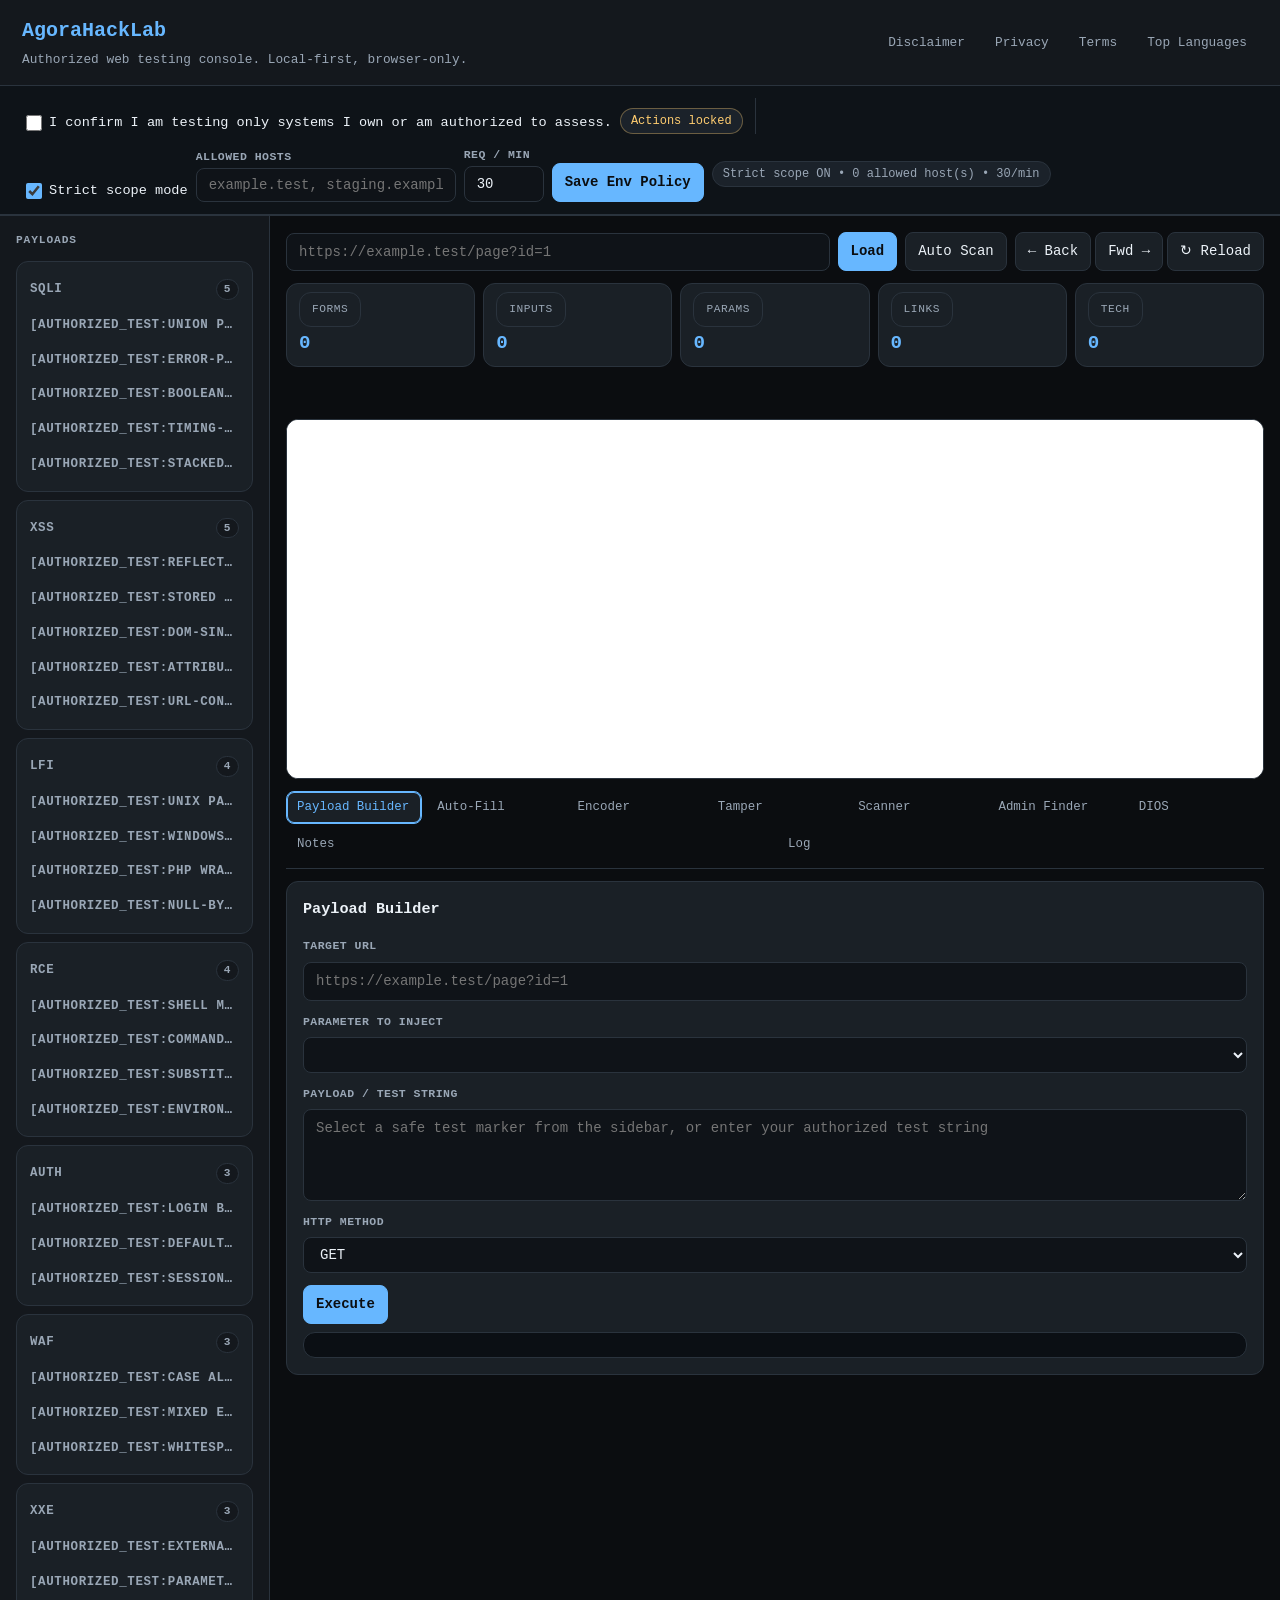
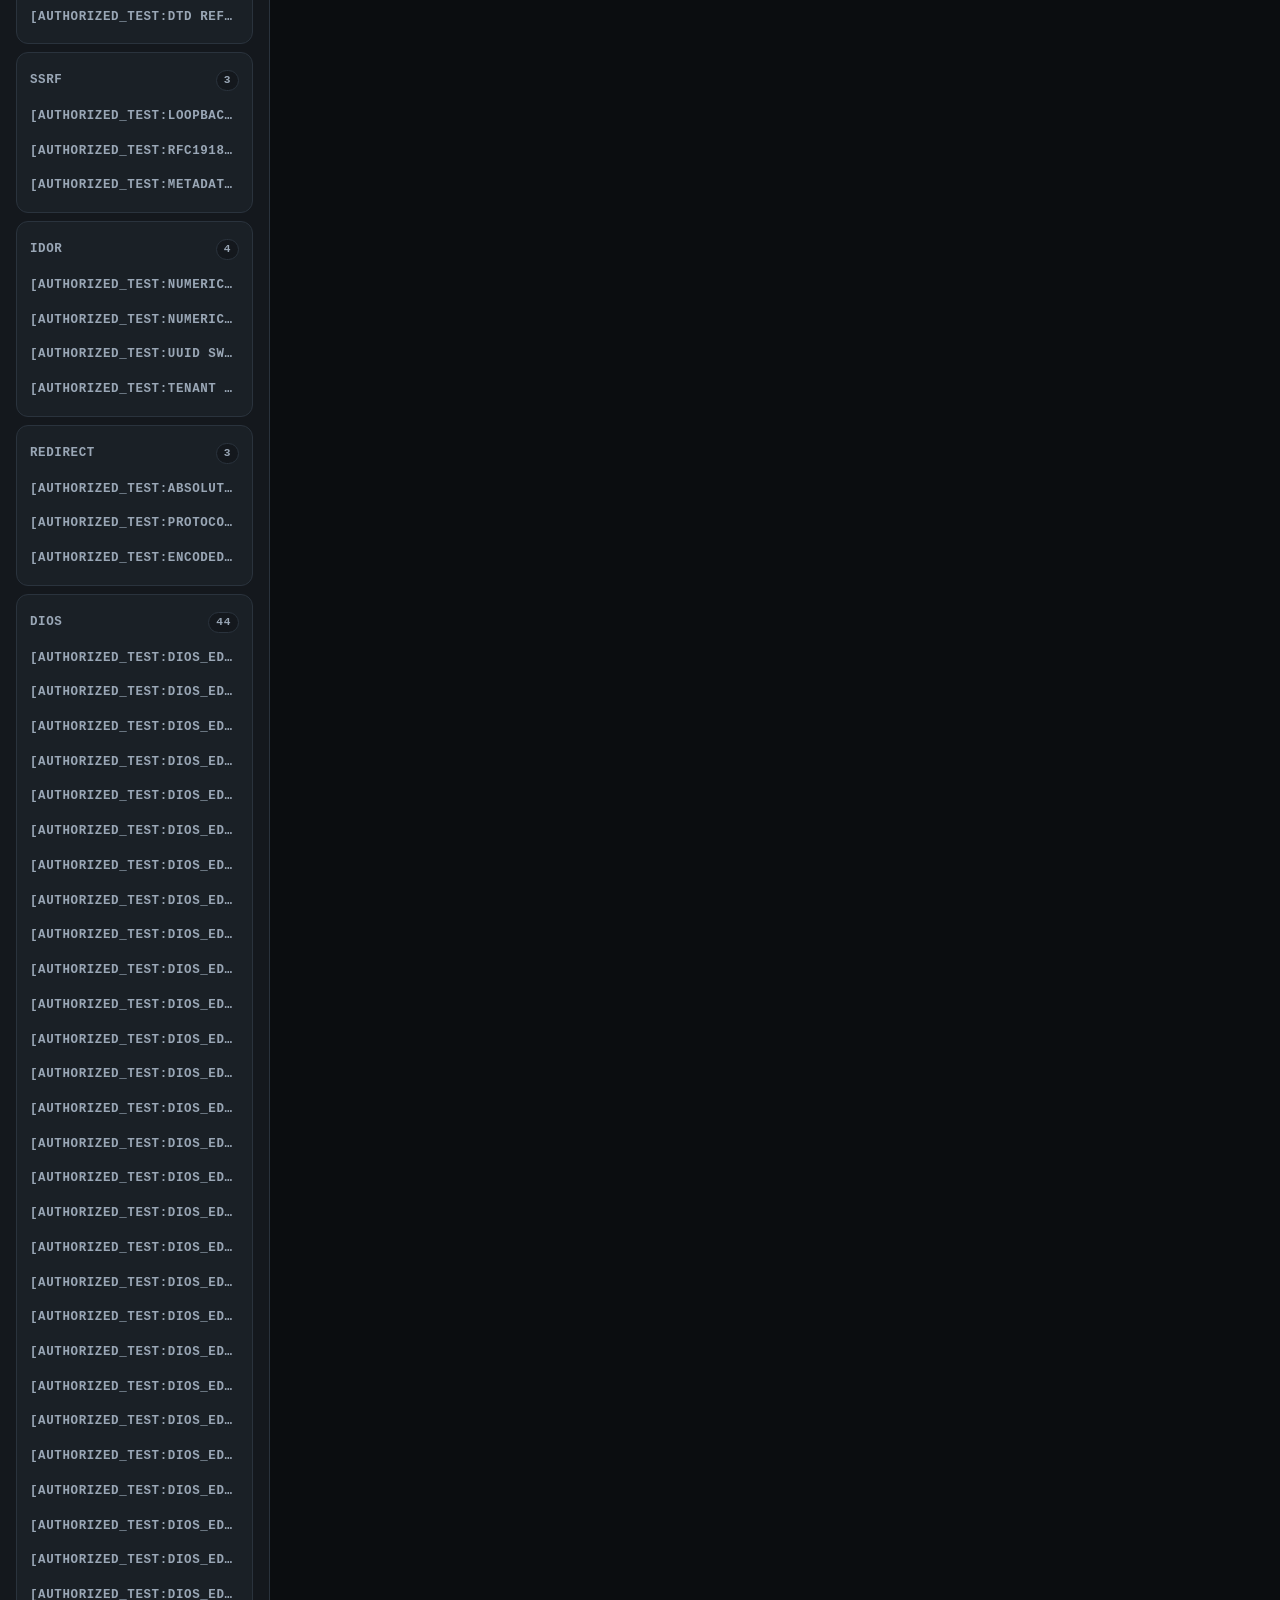
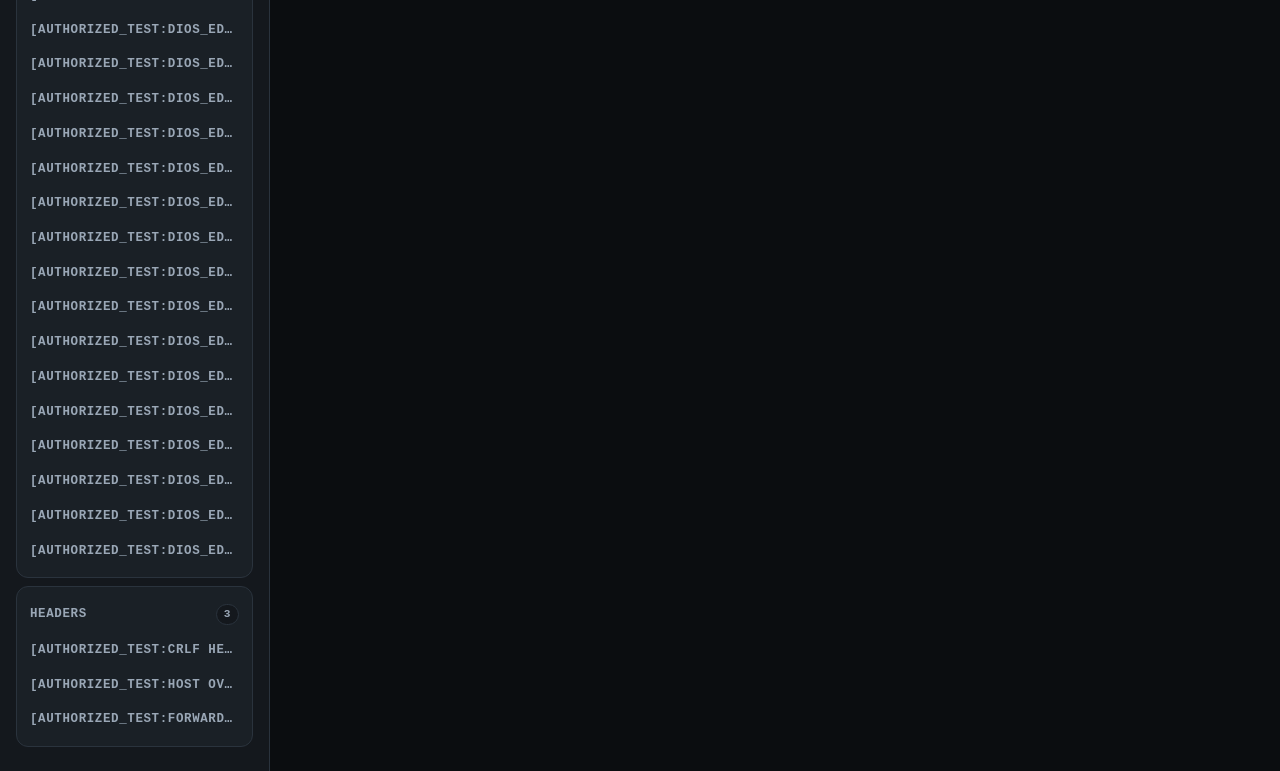
==== commit 04f3da32: "fix: overhaul UI/UX — labels, ARIA, button hierarchy, CSS design system, sub-pages - css/app.css: ex" ====
--- a/index.html
+++ b/index.html
@@ -7,140 +7,234 @@
   <link rel="stylesheet" href="css/app.css" />
 </head>
 <body>
+  <a class="skip-link" href="#workspace">Skip to main content</a>
+
   <header class="app-header">
     <div>
       <h1>AgoraHackLab</h1>
       <p>Authorized web testing console. Local-first, browser-only.</p>
     </div>
-    <nav>
-      <a href="pages/disclaimer.html" target="_blank">Disclaimer</a>
-      <a href="pages/privacy.html" target="_blank">Privacy</a>
-      <a href="pages/terms.html" target="_blank">Terms</a>
-      <a href="/languages" target="_blank">Top Languages</a>
+    <nav aria-label="Site pages">
+      <a href="pages/disclaimer.html" target="_blank" rel="noopener">Disclaimer</a>
+      <a href="pages/privacy.html" target="_blank" rel="noopener">Privacy</a>
+      <a href="pages/terms.html" target="_blank" rel="noopener">Terms</a>
+      <a href="/languages" target="_blank" rel="noopener">Top Languages</a>
     </nav>
   </header>
 
-  <section class="consent-bar">
-    <label><input id="authorizedToggle" type="checkbox" /> I confirm I am testing only systems I own or am authorized to assess.</label>
-    <span id="consentState" class="tag warn">Actions locked</span>
-    <label><input id="strictModeToggle" type="checkbox" checked /> Strict scope mode</label>
-    <input id="allowedHostsInput" placeholder="Allowed hosts (comma-separated): example.test, staging.example.test" />
-    <input id="rpmLimitInput" type="number" min="5" max="600" value="30" placeholder="Req/min" />
-    <button id="saveEnvBtn">Save Env Policy</button>
-    <span id="envState" class="tag info">Strict scope ON</span>
+  <section class="consent-bar" aria-label="Authorization and scope settings">
+    <!-- Authorization toggle -->
+    <div class="consent-group">
+      <label>
+        <input id="authorizedToggle" type="checkbox" />
+        I confirm I am testing only systems I own or am authorized to assess.
+      </label>
+      <span id="consentState" class="tag warn" aria-live="polite">Actions locked</span>
+    </div>
+
+    <div class="consent-divider" role="separator" aria-hidden="true"></div>
+
+    <!-- Environment policy controls -->
+    <div class="consent-group">
+      <label>
+        <input id="strictModeToggle" type="checkbox" checked />
+        Strict scope mode
+      </label>
+
+      <div class="form-field">
+        <label for="allowedHostsInput">Allowed hosts</label>
+        <input id="allowedHostsInput" type="text" placeholder="example.test, staging.example.test" autocomplete="off" />
+      </div>
+
+      <div class="form-field">
+        <label for="rpmLimitInput">Req / min</label>
+        <input id="rpmLimitInput" type="number" min="5" max="600" value="30" />
+      </div>
+
+      <button id="saveEnvBtn" class="btn-primary" title="Save environment policy settings">Save Env Policy</button>
+      <span id="envState" class="tag info" aria-live="polite">Strict scope ON</span>
+    </div>
   </section>
 
   <main class="layout">
-    <aside class="sidebar">
+    <aside class="sidebar" aria-label="Payload library">
       <h2>Payloads</h2>
-      <div id="payloadCategories"></div>
+      <div id="payloadCategories" role="list" aria-label="Payload categories"></div>
     </aside>
 
-    <section class="workspace">
-      <div class="toolbar">
-        <input id="urlInput" type="url" placeholder="https://example.test/page?id=1" />
-        <button id="loadBtn">Load</button>
-        <button id="scanBtn">Auto Scan</button>
-        <button id="backBtn">Back</button>
-        <button id="fwdBtn">Fwd</button>
-        <button id="reloadBtn">Reload</button>
-      </div>
-
-      <div class="status-grid">
-        <span>Forms <b id="countForms">0</b></span>
-        <span>Inputs <b id="countInputs">0</b></span>
-        <span>Params <b id="countParams">0</b></span>
-        <span>Links <b id="countLinks">0</b></span>
-        <span>Tech <b id="countTech">0</b></span>
-      </div>
-
-      <div id="detectedBar" class="detected-bar"></div>
-
-      <section class="browser-wrap">
-        <iframe id="browserFrame" sandbox="allow-forms allow-scripts allow-same-origin" title="Browser frame"></iframe>
-        <div id="scanOverlay" class="overlay hidden">Scanning…</div>
-      </section>
-
-      <section class="tabs">
-        <button data-tab="payloadBuilder" class="active">Payload Builder</button>
-        <button data-tab="autoFill">Auto-Fill</button>
-        <button data-tab="encoder">Encoder</button>
-        <button data-tab="tamper">Tamper</button>
-        <button data-tab="scanner">Scanner</button>
-        <button data-tab="adminFinder">Admin Finder</button>
-        <button data-tab="dios">DIOS</button>
-        <button data-tab="notes">Notes</button>
-        <button data-tab="logPanel">Log</button>
-      </section>
-
-      <section id="payloadBuilder" class="panel active">
+    <section id="workspace" class="workspace">
+      <!-- URL toolbar -->
+      <div class="toolbar" role="search" aria-label="Target URL">
+        <label for="urlInput" class="sr-only">Target URL</label>
+        <input id="urlInput" type="url" placeholder="https://example.test/page?id=1" autocomplete="off" />
+        <div class="toolbar-actions">
+          <button id="loadBtn" class="btn-primary" title="Load the URL in the browser frame">Load</button>
+          <button id="scanBtn" title="Automatically scan the loaded page">Auto Scan</button>
+        </div>
+        <div class="toolbar-nav" role="group" aria-label="Frame navigation">
+          <button id="backBtn" title="Go back in history">&#8592; Back</button>
+          <button id="fwdBtn" title="Go forward in history">Fwd &#8594;</button>
+          <button id="reloadBtn" title="Reload the current frame">&#8635; Reload</button>
+        </div>
+      </div>
+
+      <!-- Page statistics -->
+      <div class="status-grid" aria-label="Page analysis summary" aria-live="polite">
+        <span><span class="stat-label">Forms</span><b id="countForms">0</b></span>
+        <span><span class="stat-label">Inputs</span><b id="countInputs">0</b></span>
+        <span><span class="stat-label">Params</span><b id="countParams">0</b></span>
+        <span><span class="stat-label">Links</span><b id="countLinks">0</b></span>
+        <span><span class="stat-label">Tech</span><b id="countTech">0</b></span>
+      </div>
+
+      <div id="detectedBar" class="detected-bar" aria-label="Detected technologies" aria-live="polite"></div>
+
+      <!-- Embedded browser -->
+      <section class="browser-wrap" aria-label="Target page preview">
+        <iframe id="browserFrame" sandbox="allow-forms allow-scripts allow-same-origin" title="Target site preview frame"></iframe>
+        <div id="scanOverlay" class="overlay hidden" role="status" aria-live="polite">Scanning…</div>
+      </section>
+
+      <!-- Tool tabs -->
+      <div class="tabs" role="tablist" aria-label="Testing tools">
+        <button id="tab-payloadBuilder" role="tab" aria-selected="true"  aria-controls="payloadBuilder" data-tab="payloadBuilder" class="active">Payload Builder</button>
+        <button id="tab-autoFill"       role="tab" aria-selected="false" aria-controls="autoFill"       data-tab="autoFill">Auto-Fill</button>
+        <button id="tab-encoder"        role="tab" aria-selected="false" aria-controls="encoder"        data-tab="encoder">Encoder</button>
+        <button id="tab-tamper"         role="tab" aria-selected="false" aria-controls="tamper"         data-tab="tamper">Tamper</button>
+        <button id="tab-scanner"        role="tab" aria-selected="false" aria-controls="scanner"        data-tab="scanner">Scanner</button>
+        <button id="tab-adminFinder"    role="tab" aria-selected="false" aria-controls="adminFinder"    data-tab="adminFinder">Admin Finder</button>
+        <button id="tab-dios"           role="tab" aria-selected="false" aria-controls="dios"           data-tab="dios">DIOS</button>
+        <button id="tab-notes"          role="tab" aria-selected="false" aria-controls="notes"          data-tab="notes">Notes</button>
+        <button id="tab-logPanel"       role="tab" aria-selected="false" aria-controls="logPanel"       data-tab="logPanel">Log</button>
+      </div>
+
+      <!-- Payload Builder panel -->
+      <section id="payloadBuilder" class="panel active" role="tabpanel" tabindex="0" aria-labelledby="tab-payloadBuilder">
         <h2>Payload Builder</h2>
-        <input id="builderUrl" placeholder="Target URL" />
-        <select id="paramSelect"></select>
-        <textarea id="payloadInput" placeholder="Use a selected safe test marker or enter your authorized test string"></textarea>
-        <select id="methodSelect"><option>GET</option><option>POST</option></select>
-        <button id="executePayloadBtn">Execute</button>
-        <pre id="builderOutput"></pre>
-      </section>
-
-      <section id="autoFill" class="panel">
+        <div class="form-field">
+          <label for="builderUrl">Target URL</label>
+          <input id="builderUrl" type="url" placeholder="https://example.test/page?id=1" autocomplete="off" />
+        </div>
+        <div class="form-field">
+          <label for="paramSelect">Parameter to inject</label>
+          <select id="paramSelect"></select>
+        </div>
+        <div class="form-field">
+          <label for="payloadInput">Payload / test string</label>
+          <textarea id="payloadInput" placeholder="Select a safe test marker from the sidebar, or enter your authorized test string"></textarea>
+        </div>
+        <div class="form-field">
+          <label for="methodSelect">HTTP method</label>
+          <select id="methodSelect"><option>GET</option><option>POST</option></select>
+        </div>
+        <button id="executePayloadBtn" class="btn-primary" title="Build the injected URL and display it below">Execute</button>
+        <pre id="builderOutput" aria-label="Built URL output" aria-live="polite"></pre>
+      </section>
+
+      <!-- Auto-Fill panel -->
+      <section id="autoFill" class="panel" role="tabpanel" tabindex="0" aria-labelledby="tab-autoFill">
         <h2>Auto-Fill Targets</h2>
         <div id="formsList"></div>
         <div id="paramsList"></div>
       </section>
 
-      <section id="encoder" class="panel">
+      <!-- Encoder panel -->
+      <section id="encoder" class="panel" role="tabpanel" tabindex="0" aria-labelledby="tab-encoder">
         <h2>Encoder / Decoder</h2>
-        <textarea id="encoderInput" placeholder="Input"></textarea>
-        <div class="button-row" id="encoderButtons"></div>
-        <textarea id="encoderOutput" placeholder="Output" readonly></textarea>
-      </section>
-
-      <section id="tamper" class="panel">
+        <div class="form-field">
+          <label for="encoderInput">Input</label>
+          <textarea id="encoderInput" placeholder="Enter text to encode or decode"></textarea>
+        </div>
+        <div class="button-row" id="encoderButtons" aria-label="Encoding operations"></div>
+        <div class="form-field">
+          <label for="encoderOutput">Output</label>
+          <textarea id="encoderOutput" placeholder="Result will appear here" readonly></textarea>
+        </div>
+      </section>
+
+      <!-- Tamper panel -->
+      <section id="tamper" class="panel" role="tabpanel" tabindex="0" aria-labelledby="tab-tamper">
         <h2>Tamper Headers</h2>
-        <select id="uaSelect"><option value="">Default browser UA</option><option>Mozilla/5.0 AuthorizedTester</option><option>AgoraHackLab/1.0</option></select>
-        <input id="refererInput" placeholder="Referer" />
-        <input id="cookieInput" placeholder="Cookie" />
-        <input id="xffInput" placeholder="X-Forwarded-For" />
-        <div id="customHeaders"></div>
-        <button id="addHeaderBtn">Add custom header</button>
-        <button id="saveTamperBtn">Save tamper state</button>
-      </section>
-
-      <section id="scanner" class="panel">
+        <div class="form-field">
+          <label for="uaSelect">User-Agent</label>
+          <select id="uaSelect">
+            <option value="">Default browser UA</option>
+            <option>Mozilla/5.0 AuthorizedTester</option>
+            <option>AgoraHackLab/1.0</option>
+          </select>
+        </div>
+        <div class="form-field">
+          <label for="refererInput">Referer</label>
+          <input id="refererInput" type="text" placeholder="https://example.test/page" autocomplete="off" />
+        </div>
+        <div class="form-field">
+          <label for="cookieInput">Cookie</label>
+          <input id="cookieInput" type="text" placeholder="session=abc123" autocomplete="off" />
+        </div>
+        <div class="form-field">
+          <label for="xffInput">X-Forwarded-For</label>
+          <input id="xffInput" type="text" placeholder="127.0.0.1" autocomplete="off" />
+        </div>
+        <div id="customHeaders" aria-label="Custom headers list"></div>
+        <div class="button-row">
+          <button id="addHeaderBtn" title="Add a custom HTTP header">+ Add custom header</button>
+          <button id="saveTamperBtn" title="Save current tamper settings to browser storage">Save tamper state</button>
+        </div>
+      </section>
+
+      <!-- Scanner panel -->
+      <section id="scanner" class="panel" role="tabpanel" tabindex="0" aria-labelledby="tab-scanner">
         <h2>Scanner</h2>
-        <progress id="scanProgress" value="0" max="100"></progress>
-        <button id="fuzzBtn">Fuzz selected param with safe markers</button>
-        <ul id="findingsList"></ul>
-      </section>
-
-      <section id="adminFinder" class="panel">
+        <label for="scanProgress" class="muted" style="font-size:0.75rem">Scan progress</label>
+        <progress id="scanProgress" value="0" max="100" aria-label="Scan progress"></progress>
+        <button id="fuzzBtn" class="btn-primary" title="Fuzz the selected parameter with safe test markers">Fuzz selected param with safe markers</button>
+        <ul id="findingsList" aria-label="Scan findings" aria-live="polite"></ul>
+      </section>
+
+      <!-- Admin Finder panel -->
+      <section id="adminFinder" class="panel" role="tabpanel" tabindex="0" aria-labelledby="tab-adminFinder">
         <h2>Admin Finder</h2>
-        <input id="adminBaseUrl" placeholder="https://example.test" />
-        <button id="adminStartBtn">Start authorized path check</button>
-        <ul id="adminResults"></ul>
-      </section>
-
-      <section id="dios" class="panel">
+        <div class="form-field">
+          <label for="adminBaseUrl">Base URL</label>
+          <input id="adminBaseUrl" type="url" placeholder="https://example.test" autocomplete="off" />
+        </div>
+        <button id="adminStartBtn" class="btn-primary" title="Check common admin paths on the target origin">Start authorized path check</button>
+        <ul id="adminResults" aria-label="Admin path check results" aria-live="polite"></ul>
+      </section>
+
+      <!-- DIOS panel -->
+      <section id="dios" class="panel" role="tabpanel" tabindex="0" aria-labelledby="tab-dios">
         <h2>DIOS Library</h2>
         <p class="muted">This build includes non-executing educational labels rather than live dump queries.</p>
         <div id="diosList"></div>
       </section>
 
-      <section id="notes" class="panel">
+      <!-- Notes panel -->
+      <section id="notes" class="panel" role="tabpanel" tabindex="0" aria-labelledby="tab-notes">
         <h2>Notes</h2>
-        <input id="noteTitle" placeholder="Title" />
-        <textarea id="noteContent" placeholder="Observation notes"></textarea>
-        <button id="saveNoteBtn">Save Note</button>
-        <button id="exportNotesBtn">Export Notes</button>
-        <div id="notesList"></div>
-      </section>
-
-      <section id="logPanel" class="panel">
+        <div class="form-field">
+          <label for="noteTitle">Title</label>
+          <input id="noteTitle" type="text" placeholder="Brief title for this observation" />
+        </div>
+        <div class="form-field">
+          <label for="noteContent">Observation notes</label>
+          <textarea id="noteContent" placeholder="Record your findings, steps to reproduce, and observations here"></textarea>
+        </div>
+        <div class="button-row">
+          <button id="saveNoteBtn" class="btn-primary" title="Save this note to browser storage">Save Note</button>
+          <button id="exportNotesBtn" title="Download all notes as a text file">Export Notes</button>
+        </div>
+        <div id="notesList" aria-label="Saved notes" aria-live="polite"></div>
+      </section>
+
+      <!-- Log panel -->
+      <section id="logPanel" class="panel" role="tabpanel" tabindex="0" aria-labelledby="tab-logPanel">
         <h2>Activity Log</h2>
-        <button id="clearLogBtn">Clear</button>
-        <button id="exportLogBtn">Export</button>
-        <pre id="log"></pre>
+        <div class="button-row">
+          <button id="clearLogBtn" class="btn-danger" title="Clear all log entries">Clear</button>
+          <button id="exportLogBtn" title="Download log as a text file">Export</button>
+        </div>
+        <pre id="log" aria-label="Activity log" aria-live="polite"></pre>
       </section>
     </section>
   </main>
@@ -155,3 +249,4 @@
   <script src="js/notes.js"></script>
 </body>
 </html>
+
--- a/css/app.css
+++ b/css/app.css
@@ -1,3 +1,556 @@
-:root{--bg:#0b0d10;--panel:#14181d;--panel2:#1a2026;--text:#ecf2f8;--muted:#9aa7b6;--accent:#67b7ff;--warn:#ffcd70;--err:#ff7f90;--ok:#7cd9a2;--line:#2a333d}*{box-sizing:border-box}body{margin:0;background:var(--bg);color:var(--text);font-family:ui-monospace,SFMono-Regular,Menlo,Consolas,monospace}button,input,textarea,select{font:inherit;border:1px solid var(--line);border-radius:8px;background:#0f1318;color:var(--text);padding:10px;max-width:100%}button{cursor:pointer;background:#1a2026}button:hover,.tabs button.active{border-color:var(--accent);box-shadow:0 0 0 1px var(--accent) inset}.app-header,.consent-bar,.toolbar,.status-grid,.tabs{display:flex;gap:10px;align-items:center}.app-header{justify-content:space-between;padding:18px 22px;border-bottom:1px solid var(--line);background:var(--panel)}h1{margin:0;color:var(--accent)}h2{margin-top:0}.app-header p{margin:4px 0;color:var(--muted)}a{color:var(--accent)}.consent-bar{padding:12px 22px;background:#11161c;border-bottom:1px solid var(--line)}.tag{padding:4px 8px;border-radius:99px;background:#1b222a;border:1px solid var(--line)}.warn{color:var(--warn)}.layout{display:grid;grid-template-columns:minmax(220px,270px) 1fr;min-height:calc(100vh - 108px)}.sidebar{border-right:1px solid var(--line);padding:16px;background:var(--panel)}.workspace{padding:16px;min-width:0}.toolbar{flex-wrap:wrap}.toolbar input{flex:1 1 380px}.toolbar button{flex:1 1 120px}.status-grid{display:grid;grid-template-columns:repeat(5,minmax(100px,1fr));margin:12px 0;gap:10px}.status-grid span,.panel,.browser-wrap,.sidebar .cat{background:var(--panel2);border:1px solid var(--line);border-radius:12px;padding:12px}.detected-bar{display:flex;gap:8px;flex-wrap:wrap;min-height:34px}.browser-wrap{position:relative;height:360px;margin:12px 0;padding:0;overflow:hidden}iframe{width:100%;height:100%;border:0;background:#fff}.overlay{position:absolute;inset:0;display:grid;place-items:center;background:rgba(0,0,0,.72);font-size:28px;color:var(--accent)}.hidden{display:none}.tabs{flex-wrap:wrap;margin-bottom:12px}.tabs button{flex:1 1 150px}.panel{display:none;margin-bottom:16px}.panel.active{display:block}textarea{width:100%;min-height:92px;margin:8px 0}pre{white-space:pre-wrap;background:#0b0f14;border:1px solid var(--line);border-radius:10px;padding:12px;max-height:260px;overflow:auto}.cat{margin-bottom:10px}.cat button{width:100%;display:flex;justify-content:space-between}.payload-item{display:block;width:100%;text-align:left;margin-top:6px;color:var(--muted)}.button-row{display:flex;gap:8px;flex-wrap:wrap}.muted{color:var(--muted)}ul{padding-left:22px}.success{color:var(--ok)}.error{color:var(--err)}.info{color:var(--muted)}.custom-header-row{display:grid;grid-template-columns:1fr 1fr auto;gap:8px;margin:8px 0}.consent-bar input[type="url"],.consent-bar input[type="number"],.consent-bar input[type="text"],#allowedHostsInput{min-width:260px;flex:1}.consent-bar label{display:flex;align-items:center;gap:6px}.consent-bar{flex-wrap:wrap}
-@media(max-width:900px){.layout{grid-template-columns:1fr}.sidebar{border-right:0;border-bottom:1px solid var(--line)}.status-grid{grid-template-columns:repeat(2,minmax(120px,1fr))}.app-header{display:block}.app-header nav{display:flex;flex-wrap:wrap;gap:10px;margin-top:10px}}
-@media(max-width:640px){.workspace,.sidebar,.consent-bar,.app-header{padding:12px}.status-grid{grid-template-columns:1fr}.toolbar button,.tabs button{flex:1 1 100%}.custom-header-row{grid-template-columns:1fr}.browser-wrap{height:300px}}
+/* =====================================================
+   AgoraHackLab — Design System
+   Dark-first, monospace, keyboard-accessible
+   ===================================================== */
+
+/* ---------- Design tokens ---------- */
+:root {
+  --bg:      #0b0d10;
+  --panel:   #14181d;
+  --panel2:  #1a2026;
+  --text:    #ecf2f8;
+  --muted:   #9aa7b6;
+  --accent:  #67b7ff;
+  --warn:    #ffcd70;
+  --err:     #ff7f90;
+  --ok:      #7cd9a2;
+  --line:    #2a333d;
+
+  --space-xs: 4px;
+  --space-sm: 8px;
+  --space:    12px;
+  --space-md: 16px;
+  --space-lg: 22px;
+
+  --r-sm:   6px;
+  --r:      8px;
+  --r-lg:   12px;
+  --r-pill: 99px;
+}
+
+/* ---------- Base reset ---------- */
+*, *::before, *::after { box-sizing: border-box; }
+
+body {
+  margin: 0;
+  background: var(--bg);
+  color: var(--text);
+  font-family: ui-monospace, SFMono-Regular, Menlo, Consolas, monospace;
+  font-size: 14px;
+  line-height: 1.5;
+}
+
+/* ---------- Accessibility: skip link ---------- */
+.skip-link {
+  position: absolute;
+  top: -48px;
+  left: var(--space);
+  z-index: 9999;
+  background: var(--accent);
+  color: var(--bg);
+  padding: 6px var(--space);
+  border-radius: var(--r);
+  font-weight: 700;
+  text-decoration: none;
+  transition: top 0.15s;
+}
+.skip-link:focus { top: var(--space); }
+
+/* ---------- Form controls ---------- */
+button, input, textarea, select {
+  font: inherit;
+  border: 1px solid var(--line);
+  border-radius: var(--r);
+  background: #0f1318;
+  color: var(--text);
+  padding: 8px 12px;
+  max-width: 100%;
+  transition: border-color 0.15s, box-shadow 0.15s;
+}
+
+/* Accessible focus ring */
+:focus-visible {
+  outline: 2px solid var(--accent);
+  outline-offset: 2px;
+}
+
+button {
+  cursor: pointer;
+  background: var(--panel2);
+  white-space: nowrap;
+  display: inline-flex;
+  align-items: center;
+  gap: var(--space-xs);
+}
+button:hover {
+  border-color: var(--accent);
+  box-shadow: 0 0 0 1px var(--accent) inset;
+}
+button:active { opacity: 0.82; }
+button:disabled {
+  opacity: 0.4;
+  cursor: not-allowed;
+}
+button:disabled:hover {
+  border-color: var(--line);
+  box-shadow: none;
+}
+
+/* Primary variant — main call-to-action */
+.btn-primary {
+  background: var(--accent);
+  color: #0b0d10;
+  border-color: var(--accent);
+  font-weight: 700;
+}
+.btn-primary:hover {
+  background: #88caff;
+  border-color: #88caff;
+  box-shadow: none;
+}
+
+/* Danger variant — destructive actions */
+.btn-danger {
+  color: var(--err);
+  border-color: rgba(255, 127, 144, 0.4);
+}
+.btn-danger:hover {
+  background: rgba(255, 127, 144, 0.1);
+  box-shadow: 0 0 0 1px var(--err) inset;
+}
+
+/* ---------- Links ---------- */
+a { color: var(--accent); text-decoration: none; }
+a:hover { text-decoration: underline; }
+
+/* ---------- Typography ---------- */
+h1 { margin: 0; color: var(--accent); font-size: 1.25rem; }
+h2 { margin: 0 0 var(--space-md) 0; font-size: 0.95rem; font-weight: 700; }
+h3 {
+  margin: var(--space) 0 var(--space-sm) 0;
+  font-size: 0.75rem;
+  color: var(--muted);
+  text-transform: uppercase;
+  letter-spacing: 0.06em;
+}
+
+/* ---------- Header ---------- */
+.app-header {
+  display: flex;
+  align-items: center;
+  justify-content: space-between;
+  flex-wrap: wrap;
+  gap: var(--space);
+  padding: var(--space-md) var(--space-lg);
+  border-bottom: 1px solid var(--line);
+  background: var(--panel);
+}
+.app-header p { margin: 4px 0 0; color: var(--muted); font-size: 0.8rem; }
+
+.app-header nav {
+  display: flex;
+  align-items: center;
+  gap: var(--space-sm);
+  flex-wrap: wrap;
+}
+.app-header nav a {
+  font-size: 0.8rem;
+  padding: 4px 10px;
+  border: 1px solid transparent;
+  border-radius: var(--r);
+  transition: border-color 0.15s, color 0.15s;
+  color: var(--muted);
+}
+.app-header nav a:hover {
+  color: var(--accent);
+  border-color: var(--line);
+  text-decoration: none;
+}
+
+/* ---------- Consent bar ---------- */
+.consent-bar {
+  display: flex;
+  flex-wrap: wrap;
+  align-items: flex-end;
+  gap: var(--space);
+  padding: var(--space) var(--space-lg);
+  background: #0e1318;
+  border-bottom: 2px solid var(--line);
+}
+.consent-group {
+  display: flex;
+  align-items: flex-end;
+  flex-wrap: wrap;
+  gap: var(--space-sm);
+}
+.consent-bar label {
+  display: flex;
+  align-items: center;
+  gap: var(--space-xs);
+  cursor: pointer;
+  white-space: nowrap;
+  font-size: 0.85rem;
+}
+.consent-bar input[type="checkbox"] {
+  width: 16px;
+  height: 16px;
+  padding: 0;
+  cursor: pointer;
+  accent-color: var(--accent);
+}
+
+/* Reusable field container (label + control stack) */
+.form-field {
+  display: flex;
+  flex-direction: column;
+  gap: 3px;
+}
+.form-field > label {
+  font-size: 0.72rem;
+  color: var(--muted);
+  font-weight: 600;
+  letter-spacing: 0.04em;
+  text-transform: uppercase;
+  cursor: default;
+}
+
+#allowedHostsInput { min-width: 260px; flex: 1; height: 36px; }
+#rpmLimitInput     { width: 80px; height: 36px; }
+
+.consent-bar .tag { align-self: center; }
+.consent-divider {
+  width: 1px;
+  height: 36px;
+  background: var(--line);
+  align-self: center;
+  flex-shrink: 0;
+}
+
+/* ---------- Tags / badges ---------- */
+.tag {
+  display: inline-flex;
+  align-items: center;
+  gap: 4px;
+  padding: 3px 10px;
+  border-radius: var(--r-pill);
+  background: #1b222a;
+  border: 1px solid var(--line);
+  font-size: 0.75rem;
+  white-space: nowrap;
+}
+.warn    { color: var(--warn);  border-color: rgba(255, 205, 112, 0.35); }
+.success { color: var(--ok);    border-color: rgba(124, 217, 162, 0.35); }
+.error   { color: var(--err);   border-color: rgba(255, 127, 144, 0.35); }
+.info    { color: var(--muted); }
+
+/* ---------- Layout ---------- */
+.layout {
+  display: grid;
+  grid-template-columns: minmax(220px, 270px) 1fr;
+  min-height: calc(100vh - 120px);
+}
+
+/* ---------- Sidebar ---------- */
+.sidebar {
+  border-right: 1px solid var(--line);
+  padding: var(--space-md);
+  background: var(--panel);
+  overflow-y: auto;
+}
+.sidebar > h2 {
+  font-size: 0.7rem;
+  text-transform: uppercase;
+  letter-spacing: 0.08em;
+  color: var(--muted);
+  margin-bottom: var(--space);
+}
+
+.cat {
+  background: var(--panel2);
+  border: 1px solid var(--line);
+  border-radius: var(--r-lg);
+  padding: var(--space);
+  margin-bottom: var(--space-sm);
+}
+.cat > button {
+  width: 100%;
+  justify-content: space-between;
+  background: transparent;
+  border-color: transparent;
+  font-size: 0.78rem;
+  font-weight: 700;
+  text-transform: uppercase;
+  letter-spacing: 0.05em;
+  color: var(--muted);
+  padding: 4px 0;
+}
+.cat > button:hover { border-color: transparent; box-shadow: none; color: var(--text); }
+.cat > button span {
+  background: var(--panel);
+  border: 1px solid var(--line);
+  border-radius: var(--r-pill);
+  padding: 1px 7px;
+  font-size: 0.7rem;
+  color: var(--muted);
+}
+
+/* ---------- Workspace ---------- */
+.workspace { padding: var(--space-md); min-width: 0; }
+
+/* ---------- Toolbar ---------- */
+.toolbar {
+  display: flex;
+  flex-wrap: wrap;
+  gap: var(--space-sm);
+  align-items: center;
+  margin-bottom: var(--space);
+}
+.toolbar input[type="url"] { flex: 1 1 360px; height: 38px; }
+.toolbar-actions { display: flex; gap: var(--space-sm); flex-wrap: wrap; }
+.toolbar-nav     { display: flex; gap: 4px; }
+
+/* ---------- Status grid ---------- */
+.status-grid {
+  display: grid;
+  grid-template-columns: repeat(5, minmax(90px, 1fr));
+  gap: var(--space-sm);
+  margin: var(--space) 0;
+}
+.status-grid span {
+  background: var(--panel2);
+  border: 1px solid var(--line);
+  border-radius: var(--r-lg);
+  padding: var(--space-sm) var(--space);
+  display: flex;
+  flex-direction: column;
+  align-items: flex-start;
+  gap: 2px;
+}
+.stat-label {
+  font-size: 0.7rem;
+  color: var(--muted);
+  text-transform: uppercase;
+  letter-spacing: 0.05em;
+}
+.status-grid b {
+  font-size: 1.2rem;
+  color: var(--accent);
+  font-weight: 700;
+}
+
+/* ---------- Detected tech bar ---------- */
+.detected-bar {
+  display: flex;
+  gap: var(--space-sm);
+  flex-wrap: wrap;
+  min-height: 32px;
+  align-items: center;
+  margin-bottom: var(--space-sm);
+}
+
+/* ---------- Browser frame ---------- */
+.browser-wrap {
+  position: relative;
+  height: 360px;
+  margin: var(--space-sm) 0 var(--space) 0;
+  border: 1px solid var(--line);
+  border-radius: var(--r-lg);
+  overflow: hidden;
+  background: #fff;
+}
+iframe { width: 100%; height: 100%; border: 0; background: #fff; }
+
+.overlay {
+  position: absolute;
+  inset: 0;
+  display: grid;
+  place-items: center;
+  background: rgba(0, 0, 0, 0.75);
+  font-size: 1.4rem;
+  color: var(--accent);
+  backdrop-filter: blur(2px);
+}
+.hidden { display: none !important; }
+
+/* ---------- Tabs ---------- */
+.tabs {
+  display: flex;
+  flex-wrap: wrap;
+  gap: 4px;
+  margin-bottom: var(--space);
+  border-bottom: 1px solid var(--line);
+  padding-bottom: var(--space-sm);
+}
+.tabs button {
+  flex: 1 1 120px;
+  font-size: 0.78rem;
+  padding: 6px 10px;
+  background: transparent;
+  border-color: transparent;
+  color: var(--muted);
+  border-radius: var(--r);
+  transition: color 0.15s, border-color 0.15s, background 0.15s;
+}
+.tabs button:hover {
+  color: var(--text);
+  border-color: var(--line);
+  background: var(--panel2);
+  box-shadow: none;
+}
+.tabs button.active {
+  background: var(--panel2);
+  border-color: var(--accent);
+  color: var(--accent);
+  box-shadow: 0 0 0 1px var(--accent) inset;
+}
+
+/* ---------- Panels ---------- */
+.panel {
+  display: none;
+  background: var(--panel2);
+  border: 1px solid var(--line);
+  border-radius: var(--r-lg);
+  padding: var(--space-md);
+  margin-bottom: var(--space-md);
+}
+.panel.active { display: block; }
+
+/* Form fields inside panels */
+.panel .form-field { margin-bottom: var(--space); }
+.panel .form-field > label {
+  display: block;
+  font-size: 0.72rem;
+  color: var(--muted);
+  font-weight: 600;
+  letter-spacing: 0.04em;
+  text-transform: uppercase;
+  margin-bottom: 4px;
+  cursor: default;
+}
+.panel input:not([type="checkbox"]),
+.panel select,
+.panel textarea { width: 100%; }
+
+/* ---------- Textarea ---------- */
+textarea { min-height: 92px; resize: vertical; }
+
+/* ---------- Pre / code ---------- */
+pre {
+  white-space: pre-wrap;
+  word-break: break-all;
+  background: #0b0f14;
+  border: 1px solid var(--line);
+  border-radius: var(--r-lg);
+  padding: var(--space);
+  max-height: 260px;
+  overflow: auto;
+  font-size: 0.8rem;
+  line-height: 1.6;
+  margin: var(--space-sm) 0 0;
+}
+
+/* ---------- Payload items ---------- */
+.payload-item {
+  display: block;
+  width: 100%;
+  text-align: left;
+  margin-top: 6px;
+  color: var(--muted);
+  font-size: 0.78rem;
+  padding: 5px 8px;
+  background: transparent;
+  border-color: transparent;
+  overflow: hidden;
+  text-overflow: ellipsis;
+  white-space: nowrap;
+}
+.payload-item:hover {
+  color: var(--text);
+  background: rgba(103, 183, 255, 0.08);
+  border-color: var(--line);
+  box-shadow: none;
+}
+
+/* ---------- Button row ---------- */
+.button-row {
+  display: flex;
+  gap: var(--space-sm);
+  flex-wrap: wrap;
+  margin: var(--space-sm) 0;
+}
+
+/* ---------- Custom header rows (Tamper panel) ---------- */
+.custom-header-row {
+  display: grid;
+  grid-template-columns: 1fr 1fr auto;
+  gap: var(--space-sm);
+  margin: var(--space-sm) 0;
+  align-items: center;
+}
+
+/* ---------- Findings list ---------- */
+ul { padding-left: 20px; margin: var(--space-sm) 0; }
+ul li { margin-bottom: var(--space-xs); line-height: 1.5; }
+li.warn    { color: var(--warn); }
+li.error   { color: var(--err); }
+li.info    { color: var(--muted); }
+li.success { color: var(--ok); }
+
+/* ---------- Progress bar ---------- */
+progress {
+  display: block;
+  width: 100%;
+  height: 6px;
+  border: none;
+  border-radius: var(--r-pill);
+  background: var(--line);
+  margin: var(--space-sm) 0 var(--space) 0;
+  appearance: none;
+  -webkit-appearance: none;
+}
+progress::-webkit-progress-bar   { background: var(--line);   border-radius: var(--r-pill); }
+progress::-webkit-progress-value { background: var(--accent); border-radius: var(--r-pill); transition: width 0.4s ease; }
+progress::-moz-progress-bar      { background: var(--accent); border-radius: var(--r-pill); }
+
+/* ---------- Scrollbar ---------- */
+::-webkit-scrollbar        { width: 6px; height: 6px; }
+::-webkit-scrollbar-track  { background: transparent; }
+::-webkit-scrollbar-thumb  { background: var(--line); border-radius: 3px; }
+::-webkit-scrollbar-thumb:hover { background: var(--muted); }
+
+/* ---------- Utility ---------- */
+.muted { color: var(--muted); }
+
+/* Visually hidden but accessible to screen readers */
+.sr-only {
+  position: absolute;
+  width: 1px;
+  height: 1px;
+  padding: 0;
+  margin: -1px;
+  overflow: hidden;
+  clip: rect(0, 0, 0, 0);
+  white-space: nowrap;
+  border: 0;
+}
+
+/* ---------- Responsive: tablet ---------- */
+@media (max-width: 900px) {
+  .layout            { grid-template-columns: 1fr; }
+  .sidebar           { border-right: 0; border-bottom: 1px solid var(--line); }
+  .status-grid       { grid-template-columns: repeat(3, minmax(90px, 1fr)); }
+  .app-header        { flex-direction: column; align-items: flex-start; }
+  .app-header nav    { flex-wrap: wrap; }
+}
+
+/* ---------- Responsive: mobile ---------- */
+@media (max-width: 640px) {
+  .workspace, .sidebar, .consent-bar, .app-header { padding: var(--space); }
+  .status-grid       { grid-template-columns: repeat(2, 1fr); }
+  .toolbar button, .tabs button { flex: 1 1 100%; }
+  .custom-header-row { grid-template-columns: 1fr; }
+  .browser-wrap      { height: 260px; }
+  .consent-divider   { display: none; }
+  #allowedHostsInput { min-width: 100%; }
+}
+
